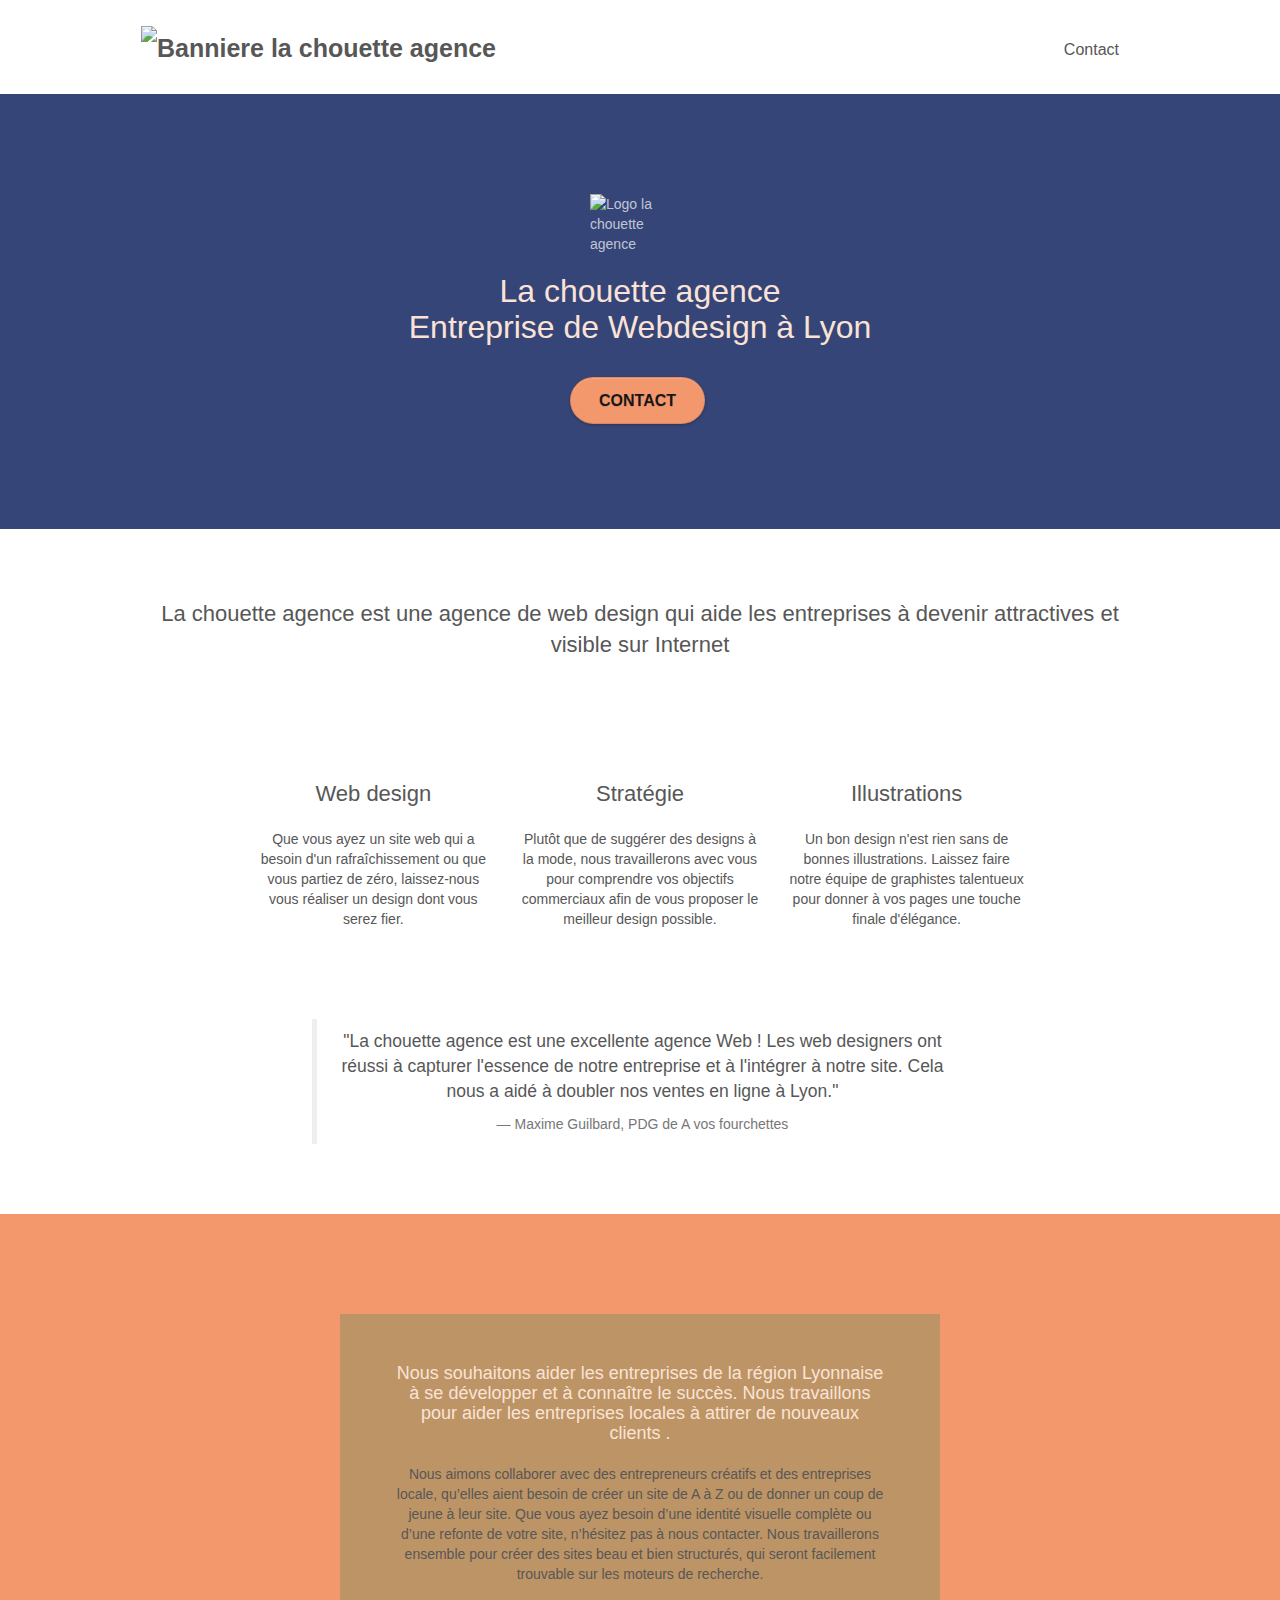
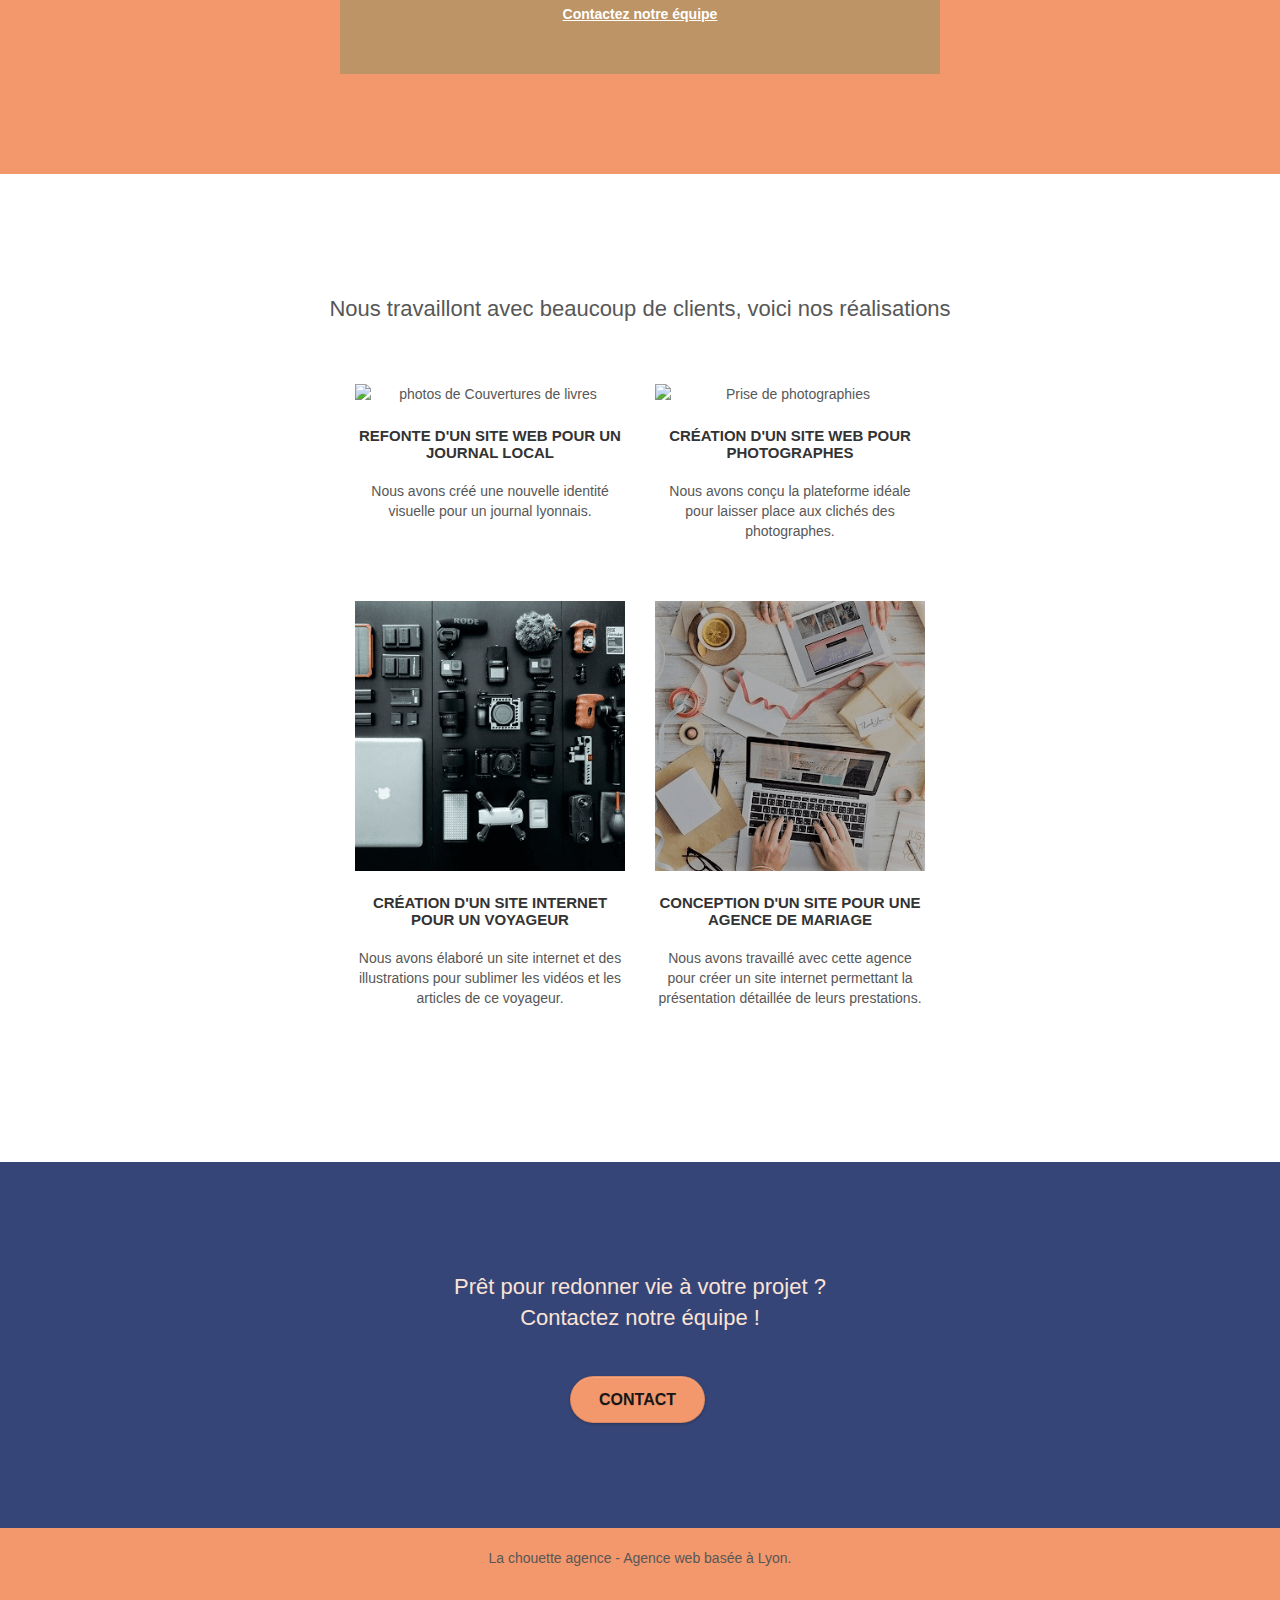
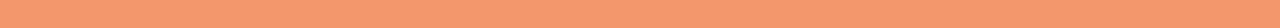
==== p4 folder/index.html @ 634c930e "fix" ====
<!doctype html>
<html lang="fr">
<head>
	<meta charset="utf-8">
	<meta name="keywords"
		content="La Chouette Agence, design site web, conseil design, agence design lyon, agence design, rhône-alpes">
	<meta name="description" content="La Chouette Agence, Entreprise de Web Design basée à Lyon, mise en place et conseil design.">
	<meta name="viewport" content="width=device-width, initial-scale=1.0, viewport-fit=cover">
	<link rel="shortcut icon" type="image/png" href="favicon.jpg">

	<link rel="stylesheet" type="text/css" href="./css/bootstrap.min.css">
	<link rel="stylesheet" type="text/css" href="./css/style.min.css">
	<link rel="stylesheet" type="text/css" href="./css/font-awesome.min.css">
	<link rel="stylesheet" type="text/css" href="./css/et-line.min.css">
	<title>La chouette agence - Entreprise de Web Design</title>
</head>

<body>
	<div class="page-container">
	<header class="bloc bgc-white l-bloc " id="bloc-0">
		<div class="container bloc-sm">
			<nav class="navbar row">
				<div class="navbar-header">
					<a class="navbar-brand" href="index.html"><img src="img/la-chouette-agence.png" alt="Banniere la chouette agence"></a>
					<button id="nav-toggle" type="button" class="ui-navbar-toggle navbar-toggle" data-toggle="collapse" data-target=".navbar-1">
						<span class="sr-only">Toggle navigation</span><span class="icon-bar"></span><span class="icon-bar"></span><span class="icon-bar"></span>
					</button>
				</div>
				<div class="collapse navbar-collapse navbar-1 special-dropdown-nav">
					<ul class="site-navigation nav navbar-nav">
						<li>
							<a href="contact.html">Contact</a>
						</li>
					</ul>
				</div>
			</nav>
		</div>
	</header>
	<!-- bloc-0 END -->
	<main>
	<!-- bloc-1-presentation -->
	<section class="bloc bgc-dark-slate-blue bg-banniere d-bloc bg-t-edge bloc-bg-texture texture-paper b-parallax" id="bloc-1-hero">
		<div class="container bloc-lg">
			<div class="row tight-width-whitespace">
				<div class="col-sm-12">
					<img src="img/logo.png" class="center-block image-resize-mode" alt="Logo la chouette agence" width="100">
					<h1 class="text-center hero-bloc-text tc-white ">
						La chouette agence <br> Entreprise de Webdesign à Lyon
					</h1>
					<div class="text-center">
						<a href="contact.html" class="btn btn-lg btn-clean btn-rd cta-hero btn-atomic-tangerine" id="cta-hero">Contact</a>
					</div>
				</div>
			</div>
		</div>
	</section>
	<!-- bloc-1-presentation END -->
	
	<!-- bloc-2-services -->
	<section class="bloc bgc-white l-bloc" id="bloc-2-services">
		<div class="container bloc-md">
			<div class="row">
				<div class="col-sm-12 text-center">
					<h2>La chouette agence est une agence de web design qui aide les entreprises à devenir attractives et visible sur Internet</h2>
				</div>
			</div>
			<div class="row voffset-lg med-width-whitespace">
				<article class="col-sm-4">
					<div class="text-center">
						<span class="et-icon-browser sm-shadow icon-dark-slate-blue icons icon-lg"></span>
					</div>
					<h2 class="mg-md text-center">
						Web design
					</h2>
					<p class="text-center ">
						Que vous ayez un site web qui a besoin d'un rafraîchissement ou que vous partiez de zéro, laissez-nous vous réaliser un design dont vous serez fier.
					</p>
				</article>
				<article class="col-sm-4">
					<div class="text-center">
						<span class="et-icon-presentation sm-shadow icon-dark-slate-blue icons icon-lg"></span>
					</div>
					<h2 class="mg-md text-center">
						Stratégie
					</h2>
					<p class="text-center ">
						Plutôt que de suggérer des designs à la mode, nous travaillerons avec vous pour comprendre vos objectifs commerciaux afin de vous proposer le meilleur design possible.<br>
					</p>
				</article>
				<article class="col-sm-4">
					<div class="text-center">
						<span class="et-icon-edit sm-shadow icon-dark-slate-blue icons icon-lg"></span>
					</div>
					<h2 class="mg-md text-center">
						Illustrations
					</h2>
					<p class="text-center ">
						Un bon design n'est rien sans de bonnes illustrations. Laissez faire notre équipe de graphistes talentueux pour donner à vos pages une touche finale d'élégance.
					</p>
				</article>
			</div>
			<div class="row voffset-lg voffset">
				<div class="col-xs-12 col-md-8 col-md-offset-2 text-center">
					<blockquote>
						<p>"La chouette agence est une excellente agence Web ! Les web designers ont réussi à capturer l'essence de notre entreprise et à l'intégrer à notre site. Cela nous a aidé à doubler nos ventes en ligne à Lyon."</p>
						<footer>Maxime Guilbard, PDG de A vos fourchettes</footer> 
					</blockquote>
				</div>
			</div>
		</div>
	</section>
	<!-- bloc-2-services END -->
	
	<!-- bloc-3-what-i-do -->
	<section class="bloc tc-white bgc-atomic-tangerine bg-presentation d-bloc bloc-bg-texture texture-paper b-parallax" id="bloc-3-what-i-do">
		<div class="container bloc-lg">
			<div class="row tight-width-whitespace black-background">
				<div class="col-sm-12">
					<h4 class="mg-md text-center tc-white">
						Nous souhaitons aider les entreprises de la région Lyonnaise à se développer et à connaître le succès. Nous travaillons pour aider les entreprises locales à attirer de nouveaux clients .<br>
					</h4>
					<p class="text-center white">
						Nous aimons collaborer avec des entrepreneurs créatifs et des entreprises locale, qu’elles aient besoin de créer un site de A à Z ou de donner un coup de jeune à leur site. Que vous ayez besoin d’une identité visuelle complète ou d’une refonte de votre site, n’hésitez pas à nous contacter. Nous travaillerons ensemble pour créer des sites beau et bien structurés, qui seront facilement trouvable sur les moteurs de recherche. <br><br><a class="ltc-white bold-link" href="contact.html">Contactez notre équipe</a><br>
					</p>
				</div>
			</div>
		</div>
	</section>
	<!-- bloc-3-what-i-do END -->
	
	<!-- bloc-4-portfolio -->
	<section class="bloc bgc-white bg-lines-h2-bg bg-repeat l-bloc" id="bloc-4-portfolio">
		<div class="container bloc-lg">
			<div class="row">
				<div class="col-sm-12 text-center">
					<h2>Nous travaillont avec beaucoup de clients, voici nos réalisations</h2>
				</div>
			</div>
			<div class="row tight-width-whitespace portfolio-row">
				<article class="col-sm-6">
					<a href="#" data-lightbox="img/cover-book.jpg" data-gallery-id="gallery-1" data-caption="Refonte d'un site web pour un journal local" data-frame="snapshot-lb"><img src="img/1.jpg" alt="photos de Couvertures de livres" class="img-responsive portfolio-thumb"></a>
					<h3 class="mg-md text-center">
						Refonte d'un site web pour un journal local
					</h3>
					<p class="text-center">
						Nous avons créé une nouvelle identité visuelle pour un journal lyonnais.
					</p>
				</article>
				<article class="col-sm-6">
					<a href="#" data-lightbox="img/photographers.png" data-gallery-id="gallery-1" data-caption="Création d'un site web pour photographes" data-frame="snapshot-lb"><img src="img/2.jpg" class="img-responsive portfolio-thumb" alt="Prise de photographies"></a>
					<h3 class="mg-md text-center">
						Création d'un site web pour photographes
					</h3>
					<p class="text-center">
						Nous avons conçu la plateforme idéale pour laisser place aux clichés des photographes.
					</p>
				</article>
			</div>
			<div class="row tight-width-whitespace portfolio-row">
				<article class="col-sm-6">
					<a href="#" data-lightbox="img/material-photo.png" data-gallery-id="gallery-1" data-caption="Création d'un site internet pour un voyageur" data-frame="snapshot-lb"><img src="img/3.png" class="img-responsive portfolio-thumb" alt="photo materiel de photographie"></a>
					<h3 class="mg-md text-center">
						Création d'un site internet pour un voyageur
					</h3>
					<p class="text-center">
						Nous avons élaboré un site internet et des illustrations pour sublimer les vidéos et les articles de ce voyageur.
					</p>
				</article>
				<article class="col-sm-6">
					<a href="#" data-lightbox="img/board.png" data-gallery-id="gallery-1" data-caption="Conception d'un site pour une agence de mariage" data-frame="snapshot-lb"><img src="img/4.png" class="img-responsive portfolio-thumb" alt="photo d'un plan de travail"></a>
					<h3 class="mg-md text-center">
						Conception d'un site pour une agence de mariage
					</h3>
					<p class="text-center">
						Nous avons travaillé avec cette agence pour créer un site internet permettant la présentation détaillée de leurs prestations.
					</p>
				</article>
			</div>
		</div>
	</section>
	<!-- bloc-4-portfolio END -->
	
	<!-- bloc-5-cta -->
	<section class="bloc bgc-dark-slate-blue bg-banniere d-bloc bloc-bg-texture texture-paper" id="bloc-5-cta">
		<div class="container bloc-lg">
			<div class="row">
				<h2 class="mg-md text-center tc-white">
					Prêt pour redonner vie à votre projet ?<br>Contactez notre équipe !
				</h2>
				<div class="col-sm-12 text-center">
					<a href="contact.html" class="btn btn-atomic-tangerine btn-clean btn-rd btn-lg cta-hero">Contact</a>
				</div>
			</div>
		</div>
	</section>
	<!-- bloc-5-cta END -->
	</main>
	<!-- Footer - bloc-8 -->
	<footer class="bloc bgc-atomic-tangerine d-bloc" id="bloc-8">
		<div class="container bloc-sm">
			<div class="row">
				<div class="col-sm-12">
					<p class="text-center">
						La chouette agence - Agence web basée à Lyon.<br>
					</p>
					<nav class="row row-no-gutters social">
						<div class="col-sm-3">
							<div class="text-center">
								<a aria-label="twitter" class="social" href="https://twitter.com"><span class="fa fa-twitter icon-md"></span></a>
							</div>
						</div>
						<div class="col-sm-3">
							<div class="text-center">
								<a aria-label="facebook" class="social" href="https://facebook.fr"><span class="fa fa-facebook icon-md"></span></a>
							</div>
						</div>
						<div class="col-sm-3">
							<div class="text-center">
								<a aria-label="dribbble" class="social" href="http://dribbble.com"><span class="fa fa-dribbble icon-md"></span></a>
							</div>
						</div>
						<div class="col-sm-3">
							<div class="text-center">
								<a aria-label="instagram" class="social" href="http://instagram.com"><span class="fa fa-instagram icon-md"></span></a>
							</div>
						</div>
					</nav>
				</div>
			</div>
		</div>
	</footer>
	</div>
	<script src="./js/jquery-2.1.0.js"></script>
	<script src="./js/bootstrap.js"></script>
	<script src="./js/blocs.js"></script>
	<script src="./js/jquery.touchSwipe.js" defer></script>
	<script src="./js/gmaps.js"></script>
	</body>

</html>
---- p4 folder/css/style.min.css ----
body{margin:0;padding:0;background:#fff;overflow-x:hidden;-webkit-font-smoothing:antialiased;-moz-osx-font-smoothing:grayscale}a,button{transition:all .3s ease-in-out;outline:0!important}a:hover{text-decoration:none;cursor:pointer}#page-loading-blocs-notifaction{position:fixed;top:0;bottom:0;width:100%;z-index:100000;background:#fff url(img/pageload-spinner.gif) no-repeat center center}.bloc{clear:both;background:50% 50% no-repeat;padding:0 50px;-webkit-background-size:cover;-moz-background-size:cover;-o-background-size:cover;background-size:cover;position:relative}.bloc .container{padding-left:0;padding-right:0}.bloc-lg{padding:100px 50px}.bloc-md{padding:50px}.bloc-sm{padding:20px 50px}.bg-b-edge,.bg-bl-edge,.bg-br-edge,.bg-center,.bg-l-edge,.bg-r-edge,.bg-repeat,.bg-t-edge,.bg-tl-edge,.bg-tr-edge{-webkit-background-size:auto!important;-moz-background-size:auto!important;-o-background-size:auto!important;background-size:auto!important}.bg-repeat{background:repeat}.bg-t-edge{background:top no-repeat}.bloc-bg-texture::before{content:"";background-size:2px 2px;position:absolute;top:0;bottom:0;left:0;right:0}.texture-paper::before{background:url(../img/texture-paper.png);background-size:280px 280px}.b-parallax{background-attachment:fixed}.d-bloc{color:rgba(255,255,255,.7)}.d-bloc button:hover{color:rgba(255,255,255,.9)}.d-bloc .icon-round,.d-bloc .icon-rounded,.d-bloc .icon-semi-rounded-a,.d-bloc .icon-semi-rounded-b,.d-bloc .icon-square{border-color:rgba(255,255,255,.9)}.d-bloc .divider-h span{border-color:rgba(255,255,255,.2)}.d-bloc .a-btn,.d-bloc .navbar a,.d-bloc .navbar-brand,.d-bloc a .icon-lg,.d-bloc a .icon-md,.d-bloc a .icon-sm,.d-bloc a .icon-xl,.d-bloc h1 a,.d-bloc h2 a,.d-bloc h3 a,.d-bloc h4 a,.d-bloc h5 a,.d-bloc h6 a,.d-bloc p a{color:rgba(255,255,255,.6)}.d-bloc .a-btn:hover,.d-bloc .navbar a:hover,.d-bloc .navbar-brand:hover,.d-bloc a:hover .icon-lg,.d-bloc a:hover .icon-md,.d-bloc a:hover .icon-sm,.d-bloc a:hover .icon-xl,.d-bloc h1 a:hover,.d-bloc h2 a:hover,.d-bloc h3 a:hover,.d-bloc h4 a:hover,.d-bloc h5 a:hover,.d-bloc h6 a:hover,.d-bloc p a:hover{color:#fff}.d-bloc .navbar-toggle .icon-bar{background:#fff}.d-bloc .btn-wire,.d-bloc .btn-wire:hover{color:#fff;border-color:#fff}.d-bloc .panel{color:rgba(0,0,0,.5)}.d-bloc .panel button:hover{color:rgba(0,0,0,.7)}.d-bloc .panel icon{border-color:rgba(0,0,0,.7)}.d-bloc .panel .divider-h span{border-color:rgba(0,0,0,.1)}.d-bloc .panel .a-btn{color:rgba(0,0,0,.6)}.d-bloc .panel .a-btn:hover{color:#000}.d-bloc .panel .btn-wire,.d-bloc .panel .btn-wire:hover{color:rgba(0,0,0,.7);border-color:rgba(0,0,0,.3)}.d-bloc .panel,.l-bloc{color:rgba(0,0,0,.5)}.d-bloc .panel button:hover,.l-bloc button:hover{color:rgba(0,0,0,.7)}.l-bloc .icon-round,.l-bloc .icon-rounded,.l-bloc .icon-semi-rounded-a,.l-bloc .icon-semi-rounded-b,.l-bloc .icon-square{border-color:rgba(0,0,0,.7)}.d-bloc .panel .divider-h span,.l-bloc .divider-h span{border-color:rgba(0,0,0,.1)}.d-bloc .panel .a-btn,.l-bloc .a-btn,.l-bloc .navbar a,.l-bloc .navbar-brand,.l-bloc a .icon-lg,.l-bloc a .icon-md,.l-bloc a .icon-sm,.l-bloc a .icon-xl,.l-bloc h1 a,.l-bloc h2 a,.l-bloc h3 a,.l-bloc h4 a,.l-bloc h5 a,.l-bloc h6 a,.l-bloc p a{color:rgba(0,0,0,.6)}.d-bloc .panel .a-btn:hover,.l-bloc .a-btn:hover,.l-bloc .navbar a:hover,.l-bloc .navbar-brand:hover,.l-bloc a:hover .icon-lg,.l-bloc a:hover .icon-md,.l-bloc a:hover .icon-sm,.l-bloc a:hover .icon-xl,.l-bloc h1 a:hover,.l-bloc h2 a:hover,.l-bloc h3 a:hover,.l-bloc h4 a:hover,.l-bloc h5 a:hover,.l-bloc h6 a:hover,.l-bloc p a:hover{color:#000}.l-bloc .navbar-toggle .icon-bar{color:rgba(0,0,0,.6)}.d-bloc .panel .btn-wire,.d-bloc .panel .btn-wire:hover,.l-bloc .btn-wire,.l-bloc .btn-wire:hover{color:rgba(0,0,0,.7);border-color:rgba(0,0,0,.3)}.voffset{margin-top:30px}.voffset-lg{margin-top:80px}.row-no-gutters{margin-right:0;margin-left:0}.row.row-no-gutters>[class*=" col-"],.row.row-no-gutters>[class^=col-]{padding-right:0;padding-left:0}#bloc-1-hero h1{font-size:32px}.navbar{margin-bottom:0;z-index:1}.navbar-brand{height:auto;padding:3px 15px;font-size:25px;font-weight:400;font-weight:600;line-height:44px}.navbar-brand img{max-height:200px;margin:0 5px 0 0;display:inline}.navbar-brand img[src$=svg]{min-width:100px}.nav-center .navbar-brand img{margin:0}.navbar .nav{padding-top:2px;float:right;z-index:1}.nav>li{float:left;margin-top:4px;font-size:16px}.navbar-nav .open .dropdown-menu>li>a{text-align:inherit}.nav>li a:focus,.nav>li a:hover{background:0 0}.navbar-toggle{margin:10px 10px 0 0;border:0}.navbar-toggle:hover{background:0 0!important}.navbar-toggle .icon-bar{background-color:rgba(0,0,0,.5);width:26px}.nav-invert .navbar .nav{float:left}.nav-invert .navbar-brand,.nav-invert .navbar-header{float:right;position:relative;z-index:2}@media (min-width:768px){.site-navigation{position:absolute;top:50%;right:20px;transform:translate(0,-50%);-webkit-transform:translateY(-50%)}.nav>li .dropdown-menu a,.nav>li .dropdown-menu a:hover{color:#484848}.nav-invert .site-navigation{left:0;right:0}.nav-center{text-align:center}.nav-center .navbar-header{width:100%}.nav-center .nav>li,.nav-center .navbar-brand,.nav-center .navbar-header{float:none;display:inline-block}.nav-center .site-navigation{position:relative;width:100%;right:0;margin-right:0;margin-top:20px}.nav-center.mini-nav .navbar-toggle{float:none;margin:10px auto 0}}.nav>li>.dropdown a{background:0 0!important;display:block;padding:14px 15px}nav .caret{margin:0 5px}.dropdown-menu .dropdown-menu{top:-8px;left:100%}.dropdown-menu .dropmenu-flow-right{top:100%;left:0;margin-left:-1px;border-top-left-radius:0;border-top-right-radius:0}.dropdown-menu .dropdown span{border:4px solid #000;border-top-color:transparent;border-right-color:transparent;border-bottom-color:transparent;margin:6px -5px 0 0 !important;float:right}.mg-md{margin-top:10px;margin-bottom:20px}.mg-lg{margin-top:10px;margin-bottom:40px}.btn{margin:0 5px 5px 0}.btn.pull-right{margin:0 0 5px 5px}.btn-d,.btn-d:focus,.btn-d:hover{color:#fff;background:rgba(0,0,0,.3)}button{outline:0!important}.btn-rd{border-radius:40px}.btn-clean{border:1px solid rgba(0,0,0,.08);border-bottom-color:rgba(0,0,0,.1);text-shadow:0 1px 0 rgba(0,0,1,.1);box-shadow:0 1px 3px rgba(0,0,1,.25),inset 0 1px 0 0 rgba(255,255,255,.15)}.icon-md{font-size:30px!important}.icon-lg{font-size:60px!important}.sm-shadow{text-shadow:0 1px 2px rgba(0,0,0,.3)}.panel-sq,.panel-sq .panel-footer,.panel-sq .panel-heading{border-radius:0}.panel-rd{border-radius:30px}.panel-rd .panel-heading{border-radius:29px 29px 0 0}.panel-rd .panel-footer{border-radius:0 0 29px 29px}.form-control{border-color:rgba(0,0,0,.1);box-shadow:none}.bloc-form{display:flex;flex-direction:column;justify-content:center}.scrollToTop{width:40px;height:40px;position:fixed;bottom:20px;right:20px;opacity:0;z-index:500;transition:all .3s ease-in-out}.scrollToTop span{margin-top:6px}.showScrollTop{font-size:14px;opacity:1}a[data-lightbox]{position:relative;display:block;text-align:center}a[data-lightbox]:hover::before{content:"+";font-family:HelveticaNeue-Light,"Helvetica Neue Light","Helvetica Neue",Helvetica,Arial;font-size:32px;width:50px;height:50px;margin-left:-25px;border-radius:50%;background:rgba(0,0,0,.6);color:#fff;font-weight:100;z-index:1;position:absolute;top:50%;transform:translateY(-50%);-webkit-transform:translateY(-50%)}a[data-lightbox]:hover img{opacity:.6;-webkit-animation-fill-mode:none;animation-fill-mode:none}#lightbox-modal{display:flex;align-items:center}#lightbox-modal .modal-dialog{width:90%;max-width:900px;margin:0 auto}#lightbox-modal .modal-dialog img{max-height:90vh;margin:0 auto}.lightbox-caption{padding:20px;color:#fff;background:rgba(0,0,0,.5);position:absolute;left:15px;right:15px;bottom:5px}.close-lightbox{color:#fff;font-size:30px;position:absolute;top:20px;right:20px;z-index:20;background:rgba(0,0,0,.5);border:none;line-height:30px;padding:0 9px 5px;opacity:.3}.close-lightbox:hover,.next-lightbox:hover,.prev-lightbox:hover{opacity:1;color:#fff}.next-lightbox,.prev-lightbox{font-size:20px;color:rgba(255,255,255,.9);background:rgba(0,0,0,.5);transition:all .2s ease-in-out;position:absolute;top:45%;z-index:1;opacity:.4}.next-lightbox{padding:6px 8px 1px 13px;right:25px}.prev-lightbox{padding:6px 13px 1px 10px;left:25px}.snapshot-lb .modal-body{padding-bottom:45px}.snapshot-lb .lightbox-caption{padding:0;color:rgba(0,0,0,.5);background:0 0}.btn,a,h1,h2,h3,h4,h5,h6,label,p{font-family:helvetica;font-weight:400;color:#575757!important}.container{max-width:1000px}.hero-bloc-text{font-size:38px}.hero-bloc-text-sub{font-size:36px}.statement-bloc-text{line-height:26px;font-style:italic;font-size:20px;text-align:center;font-weight:lighter;max-width:520px;margin:auto}.tight-width-whitespace{max-width:600px;margin:auto}.h1{font-size:20px;font-family:"Open Sans"}.cta-hero{margin-top:22px;text-transform:uppercase;padding:12px 28px;font-size:16px;font-weight:700}.social{max-width:400px;margin:auto;display:flex;justify-content:space-around}h2{font-size:22px;line-height:1.4em}h3{font-size:15px;text-transform:uppercase;font-weight:700;color:#333!important}.med-width-whitespace{max-width:800px;margin:auto;box-shadow:0 0 0 #000}h1{color:#333!important}h4{color:#333!important}.icons{margin-bottom:14px;margin-top:24px}.white{color:#fff}.portfolio-thumb{margin-bottom:24px}.portfolio-row{margin-bottom:44px;margin-top:50px}.avatar{box-shadow:0 4px 9px rgba(0,0,0,.3)}.black-background{background-color:rgba(165,147,99,.7);padding:40px}.bold-link{font-weight:900;text-decoration:underline!important}.bgc-white{background-color:#fff}.bgc-dark-slate-blue{background-color:#364577}.bgc-atomic-tangerine{background-color:#f3976c}.tc-white{color:#fae3d6!important}.btn-atomic-tangerine{background:#f3976c;color:#171717!important}.btn-atomic-tangerine:hover{background:#c27956!important;color:#fff!important}.ltc-white{color:#fff!important}.ltc-white:hover{color:#ccc!important}.ltc-atomic-tangerine{color:#f3976c!important}.ltc-atomic-tangerine:hover{color:#c27956!important}.icon-dark-slate-blue{color:#364577!important;border-color:#364577!important}.bg-dots-bg{background-image:url(../img/dots-bg.png)}.bg-lines-h2-bg{background-image:url(../img/lines-h2-bg.png)}.bg-banniere{background-image:url(../img/la-chouette-agence-banniere.jpg)}.bg-presentation{background-image:url(../img/image-de-presentation.png)}@media (max-width:1024px){.bloc{padding-left:20px;padding-right:20px}.bloc-tile-2.full-width-bloc .container,.bloc-tile-3.full-width-bloc .container,.bloc-tile-4.full-width-bloc .container,.bloc.full-width-bloc{padding-left:0;padding-right:0}}@media (max-width:992px) and (min-width:768px){.navbar .nav{max-width:80%}.nav-center.navbar .nav{max-width:100%}}@media only screen and (min-width:768px) and (max-width:1024px) and (orientation:landscape){.b-parallax{background-attachment:scroll}}@media only screen and (min-width:1024px) and (max-width:1366px) and (-webkit-min-device-pixel-ratio:1.5){.b-parallax{background-attachment:scroll}}@media (max-width:991px){.container{width:100%}.b-parallax{background-attachment:scroll}#hero-bloc,.page-container{overflow-x:hidden;position:relative}.bloc-group,.bloc-group .bloc{display:block;width:100%}.bloc-fill-screen .fill-bloc-bottom-edge,.bloc-fill-screen .fill-bloc-top-edge{padding:0 20px}}@media (max-width:767px){.page-container{overflow-x:hidden;position:relative}#disqus_thread,h1,h2,h3,h4,h5,h6,p{padding-left:10px!important;padding-right:10px!important}.b-parallax{background-attachment:scroll}.navbar .nav{padding-top:0;border-top:1px solid rgba(0,0,0,.2);float:none!important}.navbar.row{margin-left:0;margin-right:0}.site-navigation{position:inherit;transform:none;-webkit-transform:none;-ms-transform:none}.nav>li{margin-top:0;border-bottom:1px solid rgba(0,0,0,.1);background:rgba(0,0,0,.05);text-align:left;padding-left:15px;width:100%}.nav>li:hover{background:rgba(0,0,0,.08)}.dropdown .dropdown a .caret{float:none;margin:5px 0 0 10px !important;border:4px solid #000;border-bottom-color:transparent;border-right-color:transparent;border-left-color:transparent}#hero-bloc .navbar .nav{background:rgba(0,0,0,.8)}#hero-bloc .navbar .nav a{color:rgba(255,255,255,.6)}.hero{padding:50px 0}.hero-nav{left:-1px;right:-1px}.navbar-collapse{padding:0;overflow-x:hidden;-webkit-box-shadow:none;box-shadow:none}.navbar-brand img{max-height:40px;width:auto}.nav-invert .navbar-header{float:none;width:100%}.nav-invert .navbar-toggle{float:left;margin-left:10px}.bloc{padding-left:0;padding-right:0}.bloc-lg,.bloc-xl,.bloc-xxl{padding:40px 0}article img{width:100%}.bloc-md,.bloc-sm{padding-left:0;padding-right:0}.bloc-fill-screen .fill-bloc-bottom-edge,.bloc-fill-screen .fill-bloc-top-edge,.bloc-tile-2 .container,.bloc-tile-3 .container,.bloc-tile-4 .container{padding-left:0;padding-right:0}.a-block{padding:0 10px}.btn-dwn{display:none}.voffset{margin-top:5px}.voffset-md{margin-top:20px}.voffset-lg{margin-top:30px}form{padding:5px}.close-lightbox{display:inline-block}.blocsapp-device-iphone5{background-size:216px 425px;padding-top:60px;width:216px;height:425px}.blocsapp-device-iphone5 img{width:180px;height:320px}}@media (max-width:400px){.bloc{padding-left:0;padding-right:0}}@media (max-width:767px){.bloc-mob-center-text{text-align:center}}
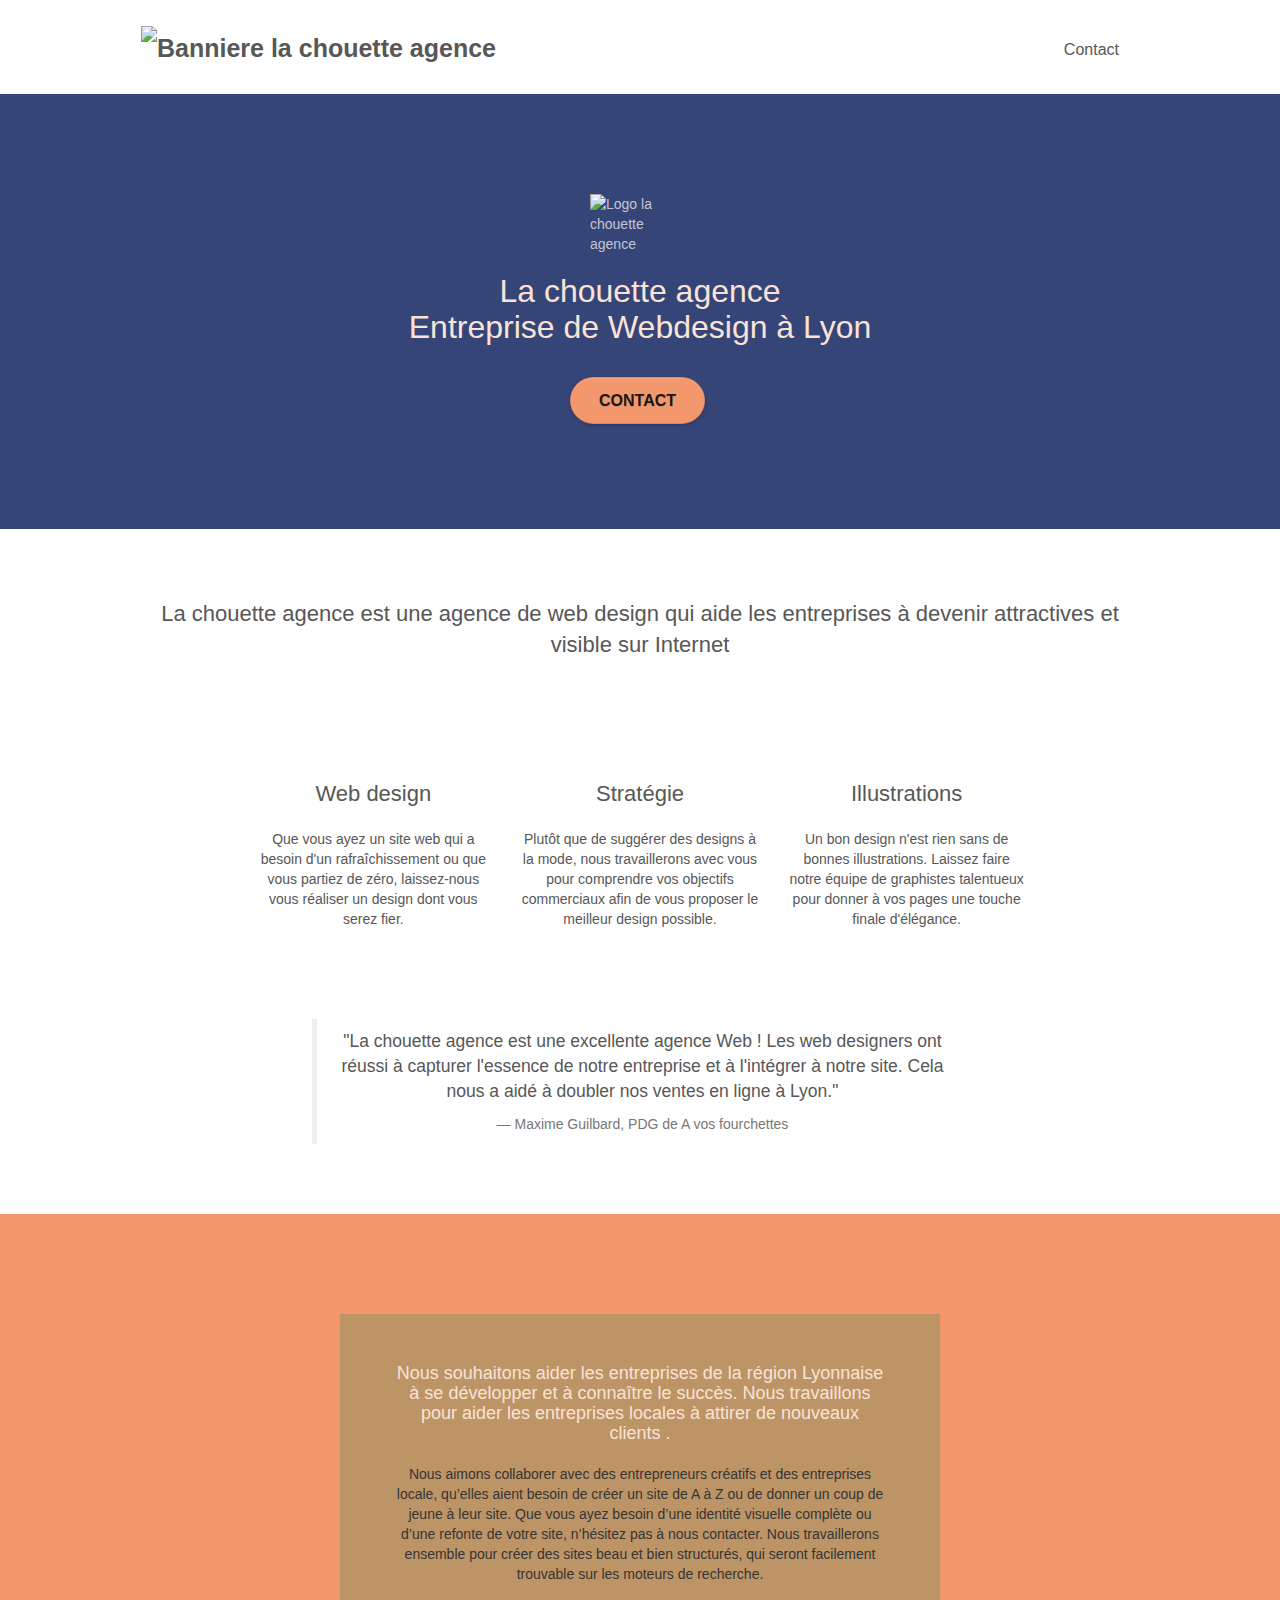
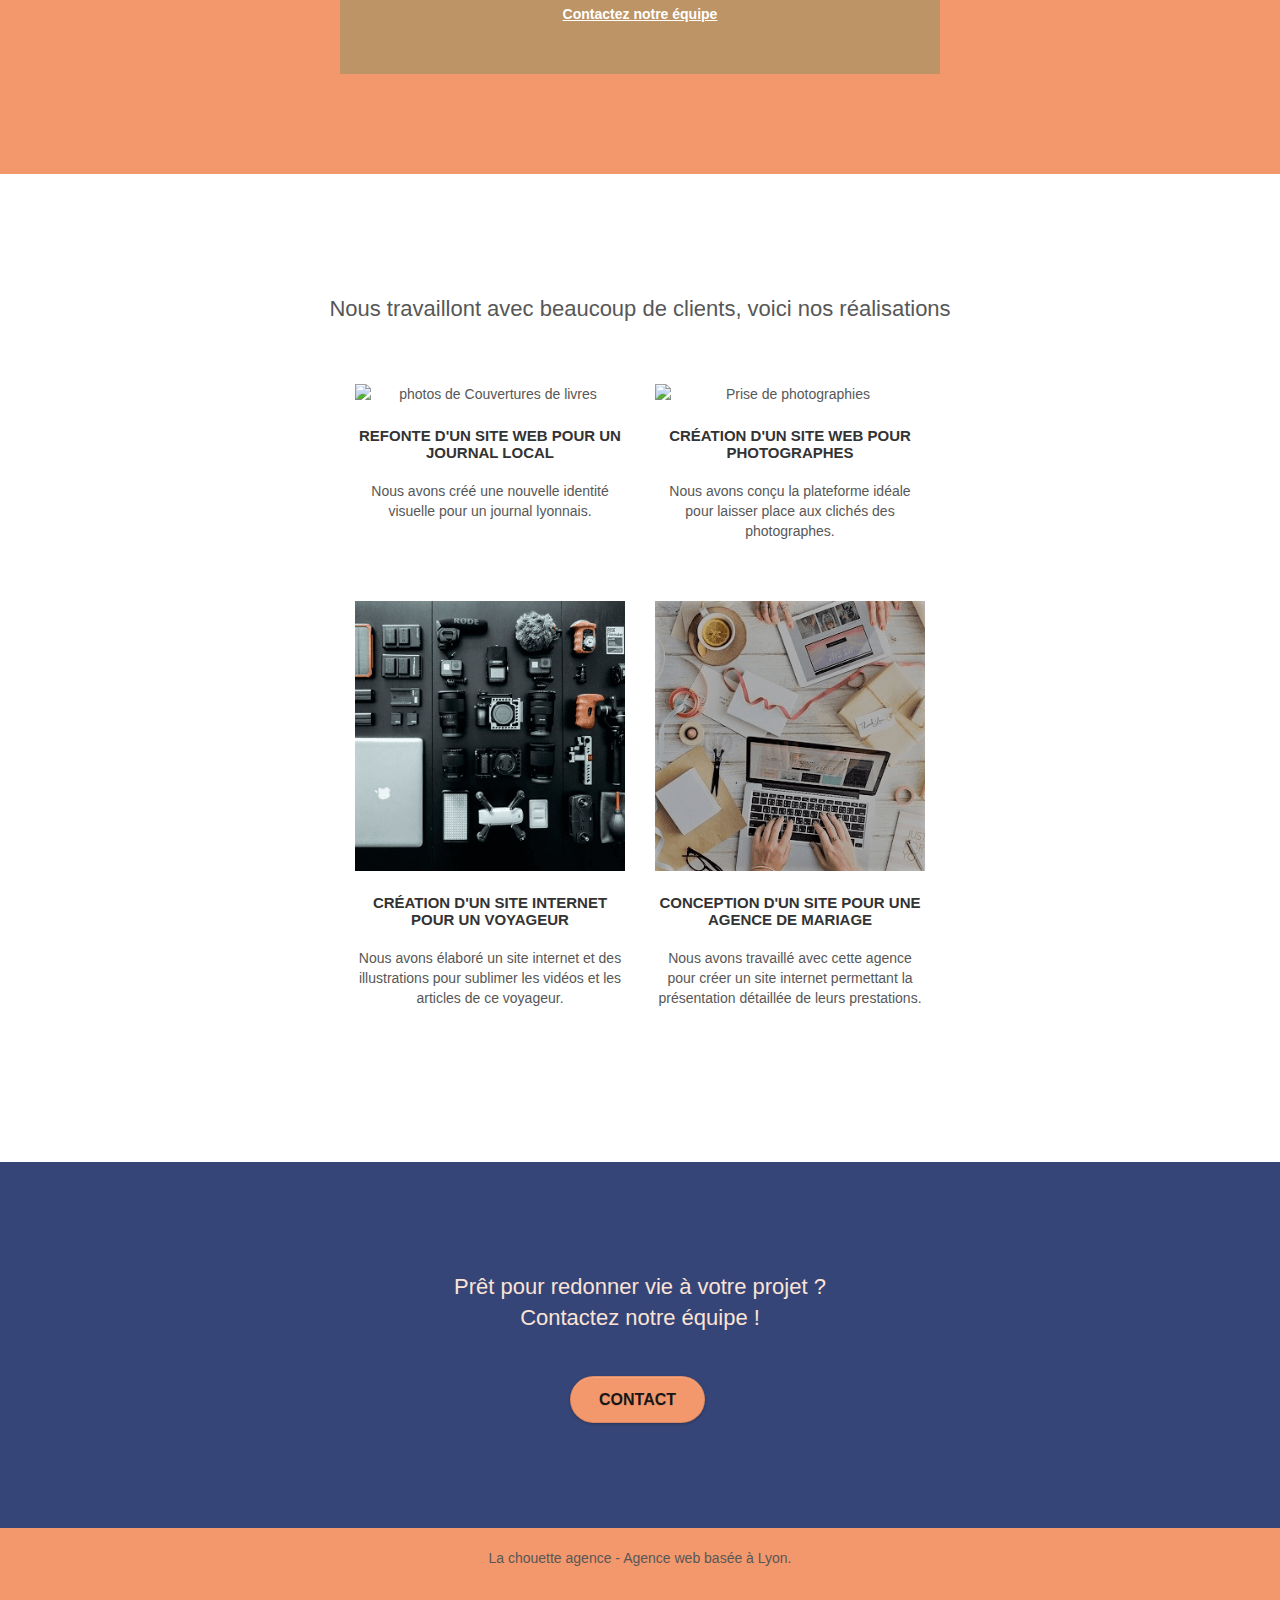
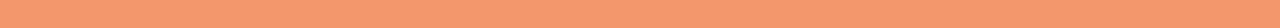
==== commit b3633220: "inclusif design fixed" ====
--- a/p4 folder/index.html
+++ b/p4 folder/index.html
@@ -119,7 +119,7 @@
 					<h4 class="mg-md text-center tc-white">
 						Nous souhaitons aider les entreprises de la région Lyonnaise à se développer et à connaître le succès. Nous travaillons pour aider les entreprises locales à attirer de nouveaux clients .<br>
 					</h4>
-					<p class="text-center white">
+					<p class="text-center dk-white">
 						Nous aimons collaborer avec des entrepreneurs créatifs et des entreprises locale, qu’elles aient besoin de créer un site de A à Z ou de donner un coup de jeune à leur site. Que vous ayez besoin d’une identité visuelle complète ou d’une refonte de votre site, n’hésitez pas à nous contacter. Nous travaillerons ensemble pour créer des sites beau et bien structurés, qui seront facilement trouvable sur les moteurs de recherche. <br><br><a class="ltc-white bold-link" href="contact.html">Contactez notre équipe</a><br>
 					</p>
 				</div>
--- a/p4 folder/css/style.min.css
+++ b/p4 folder/css/style.min.css
@@ -1 +1,2 @@
-body{margin:0;padding:0;background:#fff;overflow-x:hidden;-webkit-font-smoothing:antialiased;-moz-osx-font-smoothing:grayscale}a,button{transition:all .3s ease-in-out;outline:0!important}a:hover{text-decoration:none;cursor:pointer}#page-loading-blocs-notifaction{position:fixed;top:0;bottom:0;width:100%;z-index:100000;background:#fff url(img/pageload-spinner.gif) no-repeat center center}.bloc{clear:both;background:50% 50% no-repeat;padding:0 50px;-webkit-background-size:cover;-moz-background-size:cover;-o-background-size:cover;background-size:cover;position:relative}.bloc .container{padding-left:0;padding-right:0}.bloc-lg{padding:100px 50px}.bloc-md{padding:50px}.bloc-sm{padding:20px 50px}.bg-b-edge,.bg-bl-edge,.bg-br-edge,.bg-center,.bg-l-edge,.bg-r-edge,.bg-repeat,.bg-t-edge,.bg-tl-edge,.bg-tr-edge{-webkit-background-size:auto!important;-moz-background-size:auto!important;-o-background-size:auto!important;background-size:auto!important}.bg-repeat{background:repeat}.bg-t-edge{background:top no-repeat}.bloc-bg-texture::before{content:"";background-size:2px 2px;position:absolute;top:0;bottom:0;left:0;right:0}.texture-paper::before{background:url(../img/texture-paper.png);background-size:280px 280px}.b-parallax{background-attachment:fixed}.d-bloc{color:rgba(255,255,255,.7)}.d-bloc button:hover{color:rgba(255,255,255,.9)}.d-bloc .icon-round,.d-bloc .icon-rounded,.d-bloc .icon-semi-rounded-a,.d-bloc .icon-semi-rounded-b,.d-bloc .icon-square{border-color:rgba(255,255,255,.9)}.d-bloc .divider-h span{border-color:rgba(255,255,255,.2)}.d-bloc .a-btn,.d-bloc .navbar a,.d-bloc .navbar-brand,.d-bloc a .icon-lg,.d-bloc a .icon-md,.d-bloc a .icon-sm,.d-bloc a .icon-xl,.d-bloc h1 a,.d-bloc h2 a,.d-bloc h3 a,.d-bloc h4 a,.d-bloc h5 a,.d-bloc h6 a,.d-bloc p a{color:rgba(255,255,255,.6)}.d-bloc .a-btn:hover,.d-bloc .navbar a:hover,.d-bloc .navbar-brand:hover,.d-bloc a:hover .icon-lg,.d-bloc a:hover .icon-md,.d-bloc a:hover .icon-sm,.d-bloc a:hover .icon-xl,.d-bloc h1 a:hover,.d-bloc h2 a:hover,.d-bloc h3 a:hover,.d-bloc h4 a:hover,.d-bloc h5 a:hover,.d-bloc h6 a:hover,.d-bloc p a:hover{color:#fff}.d-bloc .navbar-toggle .icon-bar{background:#fff}.d-bloc .btn-wire,.d-bloc .btn-wire:hover{color:#fff;border-color:#fff}.d-bloc .panel{color:rgba(0,0,0,.5)}.d-bloc .panel button:hover{color:rgba(0,0,0,.7)}.d-bloc .panel icon{border-color:rgba(0,0,0,.7)}.d-bloc .panel .divider-h span{border-color:rgba(0,0,0,.1)}.d-bloc .panel .a-btn{color:rgba(0,0,0,.6)}.d-bloc .panel .a-btn:hover{color:#000}.d-bloc .panel .btn-wire,.d-bloc .panel .btn-wire:hover{color:rgba(0,0,0,.7);border-color:rgba(0,0,0,.3)}.d-bloc .panel,.l-bloc{color:rgba(0,0,0,.5)}.d-bloc .panel button:hover,.l-bloc button:hover{color:rgba(0,0,0,.7)}.l-bloc .icon-round,.l-bloc .icon-rounded,.l-bloc .icon-semi-rounded-a,.l-bloc .icon-semi-rounded-b,.l-bloc .icon-square{border-color:rgba(0,0,0,.7)}.d-bloc .panel .divider-h span,.l-bloc .divider-h span{border-color:rgba(0,0,0,.1)}.d-bloc .panel .a-btn,.l-bloc .a-btn,.l-bloc .navbar a,.l-bloc .navbar-brand,.l-bloc a .icon-lg,.l-bloc a .icon-md,.l-bloc a .icon-sm,.l-bloc a .icon-xl,.l-bloc h1 a,.l-bloc h2 a,.l-bloc h3 a,.l-bloc h4 a,.l-bloc h5 a,.l-bloc h6 a,.l-bloc p a{color:rgba(0,0,0,.6)}.d-bloc .panel .a-btn:hover,.l-bloc .a-btn:hover,.l-bloc .navbar a:hover,.l-bloc .navbar-brand:hover,.l-bloc a:hover .icon-lg,.l-bloc a:hover .icon-md,.l-bloc a:hover .icon-sm,.l-bloc a:hover .icon-xl,.l-bloc h1 a:hover,.l-bloc h2 a:hover,.l-bloc h3 a:hover,.l-bloc h4 a:hover,.l-bloc h5 a:hover,.l-bloc h6 a:hover,.l-bloc p a:hover{color:#000}.l-bloc .navbar-toggle .icon-bar{color:rgba(0,0,0,.6)}.d-bloc .panel .btn-wire,.d-bloc .panel .btn-wire:hover,.l-bloc .btn-wire,.l-bloc .btn-wire:hover{color:rgba(0,0,0,.7);border-color:rgba(0,0,0,.3)}.voffset{margin-top:30px}.voffset-lg{margin-top:80px}.row-no-gutters{margin-right:0;margin-left:0}.row.row-no-gutters>[class*=" col-"],.row.row-no-gutters>[class^=col-]{padding-right:0;padding-left:0}#bloc-1-hero h1{font-size:32px}.navbar{margin-bottom:0;z-index:1}.navbar-brand{height:auto;padding:3px 15px;font-size:25px;font-weight:400;font-weight:600;line-height:44px}.navbar-brand img{max-height:200px;margin:0 5px 0 0;display:inline}.navbar-brand img[src$=svg]{min-width:100px}.nav-center .navbar-brand img{margin:0}.navbar .nav{padding-top:2px;float:right;z-index:1}.nav>li{float:left;margin-top:4px;font-size:16px}.navbar-nav .open .dropdown-menu>li>a{text-align:inherit}.nav>li a:focus,.nav>li a:hover{background:0 0}.navbar-toggle{margin:10px 10px 0 0;border:0}.navbar-toggle:hover{background:0 0!important}.navbar-toggle .icon-bar{background-color:rgba(0,0,0,.5);width:26px}.nav-invert .navbar .nav{float:left}.nav-invert .navbar-brand,.nav-invert .navbar-header{float:right;position:relative;z-index:2}@media (min-width:768px){.site-navigation{position:absolute;top:50%;right:20px;transform:translate(0,-50%);-webkit-transform:translateY(-50%)}.nav>li .dropdown-menu a,.nav>li .dropdown-menu a:hover{color:#484848}.nav-invert .site-navigation{left:0;right:0}.nav-center{text-align:center}.nav-center .navbar-header{width:100%}.nav-center .nav>li,.nav-center .navbar-brand,.nav-center .navbar-header{float:none;display:inline-block}.nav-center .site-navigation{position:relative;width:100%;right:0;margin-right:0;margin-top:20px}.nav-center.mini-nav .navbar-toggle{float:none;margin:10px auto 0}}.nav>li>.dropdown a{background:0 0!important;display:block;padding:14px 15px}nav .caret{margin:0 5px}.dropdown-menu .dropdown-menu{top:-8px;left:100%}.dropdown-menu .dropmenu-flow-right{top:100%;left:0;margin-left:-1px;border-top-left-radius:0;border-top-right-radius:0}.dropdown-menu .dropdown span{border:4px solid #000;border-top-color:transparent;border-right-color:transparent;border-bottom-color:transparent;margin:6px -5px 0 0 !important;float:right}.mg-md{margin-top:10px;margin-bottom:20px}.mg-lg{margin-top:10px;margin-bottom:40px}.btn{margin:0 5px 5px 0}.btn.pull-right{margin:0 0 5px 5px}.btn-d,.btn-d:focus,.btn-d:hover{color:#fff;background:rgba(0,0,0,.3)}button{outline:0!important}.btn-rd{border-radius:40px}.btn-clean{border:1px solid rgba(0,0,0,.08);border-bottom-color:rgba(0,0,0,.1);text-shadow:0 1px 0 rgba(0,0,1,.1);box-shadow:0 1px 3px rgba(0,0,1,.25),inset 0 1px 0 0 rgba(255,255,255,.15)}.icon-md{font-size:30px!important}.icon-lg{font-size:60px!important}.sm-shadow{text-shadow:0 1px 2px rgba(0,0,0,.3)}.panel-sq,.panel-sq .panel-footer,.panel-sq .panel-heading{border-radius:0}.panel-rd{border-radius:30px}.panel-rd .panel-heading{border-radius:29px 29px 0 0}.panel-rd .panel-footer{border-radius:0 0 29px 29px}.form-control{border-color:rgba(0,0,0,.1);box-shadow:none}.bloc-form{display:flex;flex-direction:column;justify-content:center}.scrollToTop{width:40px;height:40px;position:fixed;bottom:20px;right:20px;opacity:0;z-index:500;transition:all .3s ease-in-out}.scrollToTop span{margin-top:6px}.showScrollTop{font-size:14px;opacity:1}a[data-lightbox]{position:relative;display:block;text-align:center}a[data-lightbox]:hover::before{content:"+";font-family:HelveticaNeue-Light,"Helvetica Neue Light","Helvetica Neue",Helvetica,Arial;font-size:32px;width:50px;height:50px;margin-left:-25px;border-radius:50%;background:rgba(0,0,0,.6);color:#fff;font-weight:100;z-index:1;position:absolute;top:50%;transform:translateY(-50%);-webkit-transform:translateY(-50%)}a[data-lightbox]:hover img{opacity:.6;-webkit-animation-fill-mode:none;animation-fill-mode:none}#lightbox-modal{display:flex;align-items:center}#lightbox-modal .modal-dialog{width:90%;max-width:900px;margin:0 auto}#lightbox-modal .modal-dialog img{max-height:90vh;margin:0 auto}.lightbox-caption{padding:20px;color:#fff;background:rgba(0,0,0,.5);position:absolute;left:15px;right:15px;bottom:5px}.close-lightbox{color:#fff;font-size:30px;position:absolute;top:20px;right:20px;z-index:20;background:rgba(0,0,0,.5);border:none;line-height:30px;padding:0 9px 5px;opacity:.3}.close-lightbox:hover,.next-lightbox:hover,.prev-lightbox:hover{opacity:1;color:#fff}.next-lightbox,.prev-lightbox{font-size:20px;color:rgba(255,255,255,.9);background:rgba(0,0,0,.5);transition:all .2s ease-in-out;position:absolute;top:45%;z-index:1;opacity:.4}.next-lightbox{padding:6px 8px 1px 13px;right:25px}.prev-lightbox{padding:6px 13px 1px 10px;left:25px}.snapshot-lb .modal-body{padding-bottom:45px}.snapshot-lb .lightbox-caption{padding:0;color:rgba(0,0,0,.5);background:0 0}.btn,a,h1,h2,h3,h4,h5,h6,label,p{font-family:helvetica;font-weight:400;color:#575757!important}.container{max-width:1000px}.hero-bloc-text{font-size:38px}.hero-bloc-text-sub{font-size:36px}.statement-bloc-text{line-height:26px;font-style:italic;font-size:20px;text-align:center;font-weight:lighter;max-width:520px;margin:auto}.tight-width-whitespace{max-width:600px;margin:auto}.h1{font-size:20px;font-family:"Open Sans"}.cta-hero{margin-top:22px;text-transform:uppercase;padding:12px 28px;font-size:16px;font-weight:700}.social{max-width:400px;margin:auto;display:flex;justify-content:space-around}h2{font-size:22px;line-height:1.4em}h3{font-size:15px;text-transform:uppercase;font-weight:700;color:#333!important}.med-width-whitespace{max-width:800px;margin:auto;box-shadow:0 0 0 #000}h1{color:#333!important}h4{color:#333!important}.icons{margin-bottom:14px;margin-top:24px}.white{color:#fff}.portfolio-thumb{margin-bottom:24px}.portfolio-row{margin-bottom:44px;margin-top:50px}.avatar{box-shadow:0 4px 9px rgba(0,0,0,.3)}.black-background{background-color:rgba(165,147,99,.7);padding:40px}.bold-link{font-weight:900;text-decoration:underline!important}.bgc-white{background-color:#fff}.bgc-dark-slate-blue{background-color:#364577}.bgc-atomic-tangerine{background-color:#f3976c}.tc-white{color:#fae3d6!important}.btn-atomic-tangerine{background:#f3976c;color:#171717!important}.btn-atomic-tangerine:hover{background:#c27956!important;color:#fff!important}.ltc-white{color:#fff!important}.ltc-white:hover{color:#ccc!important}.ltc-atomic-tangerine{color:#f3976c!important}.ltc-atomic-tangerine:hover{color:#c27956!important}.icon-dark-slate-blue{color:#364577!important;border-color:#364577!important}.bg-dots-bg{background-image:url(../img/dots-bg.png)}.bg-lines-h2-bg{background-image:url(../img/lines-h2-bg.png)}.bg-banniere{background-image:url(../img/la-chouette-agence-banniere.jpg)}.bg-presentation{background-image:url(../img/image-de-presentation.png)}@media (max-width:1024px){.bloc{padding-left:20px;padding-right:20px}.bloc-tile-2.full-width-bloc .container,.bloc-tile-3.full-width-bloc .container,.bloc-tile-4.full-width-bloc .container,.bloc.full-width-bloc{padding-left:0;padding-right:0}}@media (max-width:992px) and (min-width:768px){.navbar .nav{max-width:80%}.nav-center.navbar .nav{max-width:100%}}@media only screen and (min-width:768px) and (max-width:1024px) and (orientation:landscape){.b-parallax{background-attachment:scroll}}@media only screen and (min-width:1024px) and (max-width:1366px) and (-webkit-min-device-pixel-ratio:1.5){.b-parallax{background-attachment:scroll}}@media (max-width:991px){.container{width:100%}.b-parallax{background-attachment:scroll}#hero-bloc,.page-container{overflow-x:hidden;position:relative}.bloc-group,.bloc-group .bloc{display:block;width:100%}.bloc-fill-screen .fill-bloc-bottom-edge,.bloc-fill-screen .fill-bloc-top-edge{padding:0 20px}}@media (max-width:767px){.page-container{overflow-x:hidden;position:relative}#disqus_thread,h1,h2,h3,h4,h5,h6,p{padding-left:10px!important;padding-right:10px!important}.b-parallax{background-attachment:scroll}.navbar .nav{padding-top:0;border-top:1px solid rgba(0,0,0,.2);float:none!important}.navbar.row{margin-left:0;margin-right:0}.site-navigation{position:inherit;transform:none;-webkit-transform:none;-ms-transform:none}.nav>li{margin-top:0;border-bottom:1px solid rgba(0,0,0,.1);background:rgba(0,0,0,.05);text-align:left;padding-left:15px;width:100%}.nav>li:hover{background:rgba(0,0,0,.08)}.dropdown .dropdown a .caret{float:none;margin:5px 0 0 10px !important;border:4px solid #000;border-bottom-color:transparent;border-right-color:transparent;border-left-color:transparent}#hero-bloc .navbar .nav{background:rgba(0,0,0,.8)}#hero-bloc .navbar .nav a{color:rgba(255,255,255,.6)}.hero{padding:50px 0}.hero-nav{left:-1px;right:-1px}.navbar-collapse{padding:0;overflow-x:hidden;-webkit-box-shadow:none;box-shadow:none}.navbar-brand img{max-height:40px;width:auto}.nav-invert .navbar-header{float:none;width:100%}.nav-invert .navbar-toggle{float:left;margin-left:10px}.bloc{padding-left:0;padding-right:0}.bloc-lg,.bloc-xl,.bloc-xxl{padding:40px 0}article img{width:100%}.bloc-md,.bloc-sm{padding-left:0;padding-right:0}.bloc-fill-screen .fill-bloc-bottom-edge,.bloc-fill-screen .fill-bloc-top-edge,.bloc-tile-2 .container,.bloc-tile-3 .container,.bloc-tile-4 .container{padding-left:0;padding-right:0}.a-block{padding:0 10px}.btn-dwn{display:none}.voffset{margin-top:5px}.voffset-md{margin-top:20px}.voffset-lg{margin-top:30px}form{padding:5px}.close-lightbox{display:inline-block}.blocsapp-device-iphone5{background-size:216px 425px;padding-top:60px;width:216px;height:425px}.blocsapp-device-iphone5 img{width:180px;height:320px}}@media (max-width:400px){.bloc{padding-left:0;padding-right:0}}@media (max-width:767px){.bloc-mob-center-text{text-align:center}}+
+body{margin:0;padding:0;background:#fff;overflow-x:hidden;-webkit-font-smoothing:antialiased;-moz-osx-font-smoothing:grayscale}a,button{transition:all .3s ease-in-out;outline:0!important}a:hover{text-decoration:none;cursor:pointer}#page-loading-blocs-notifaction{position:fixed;top:0;bottom:0;width:100%;z-index:100000;background:#fff url(img/pageload-spinner.gif) no-repeat center center}.bloc{clear:both;background:50% 50% no-repeat;padding:0 50px;-webkit-background-size:cover;-moz-background-size:cover;-o-background-size:cover;background-size:cover;position:relative}.bloc .container{padding-left:0;padding-right:0}.bloc-lg{padding:100px 50px}.bloc-md{padding:50px}.bloc-sm{padding:20px 50px}.bg-b-edge,.bg-bl-edge,.bg-br-edge,.bg-center,.bg-l-edge,.bg-r-edge,.bg-repeat,.bg-t-edge,.bg-tl-edge,.bg-tr-edge{-webkit-background-size:auto!important;-moz-background-size:auto!important;-o-background-size:auto!important;background-size:auto!important}.bg-repeat{background:repeat}.bg-t-edge{background:top no-repeat}.bloc-bg-texture::before{content:"";background-size:2px 2px;position:absolute;top:0;bottom:0;left:0;right:0}.texture-paper::before{background:url(../img/texture-paper.png);background-size:280px 280px}.b-parallax{background-attachment:fixed}.d-bloc{color:rgba(255,255,255,.7)}.d-bloc button:hover{color:rgba(255,255,255,.9)}.d-bloc .icon-round,.d-bloc .icon-rounded,.d-bloc .icon-semi-rounded-a,.d-bloc .icon-semi-rounded-b,.d-bloc .icon-square{border-color:rgba(255,255,255,.9)}.d-bloc .divider-h span{border-color:rgba(255,255,255,.2)}.d-bloc .a-btn,.d-bloc .navbar a,.d-bloc .navbar-brand,.d-bloc a .icon-lg,.d-bloc a .icon-md,.d-bloc a .icon-sm,.d-bloc a .icon-xl,.d-bloc h1 a,.d-bloc h2 a,.d-bloc h3 a,.d-bloc h4 a,.d-bloc h5 a,.d-bloc h6 a,.d-bloc p a{color:rgba(255,255,255,.6)}.d-bloc .a-btn:hover,.d-bloc .navbar a:hover,.d-bloc .navbar-brand:hover,.d-bloc a:hover .icon-lg,.d-bloc a:hover .icon-md,.d-bloc a:hover .icon-sm,.d-bloc a:hover .icon-xl,.d-bloc h1 a:hover,.d-bloc h2 a:hover,.d-bloc h3 a:hover,.d-bloc h4 a:hover,.d-bloc h5 a:hover,.d-bloc h6 a:hover,.d-bloc p a:hover{color:#fff}.d-bloc .navbar-toggle .icon-bar{background:#fff}.d-bloc .btn-wire,.d-bloc .btn-wire:hover{color:#fff;border-color:#fff}.d-bloc .panel{color:rgba(0,0,0,.5)}.d-bloc .panel button:hover{color:rgba(0,0,0,.7)}.d-bloc .panel icon{border-color:rgba(0,0,0,.7)}.d-bloc .panel .divider-h span{border-color:rgba(0,0,0,.1)}.d-bloc .panel .a-btn{color:rgba(0,0,0,.6)}.d-bloc .panel .a-btn:hover{color:#000}.d-bloc .panel .btn-wire,.d-bloc .panel .btn-wire:hover{color:rgba(0,0,0,.7);border-color:rgba(0,0,0,.3)}.d-bloc .panel,.l-bloc{color:rgba(0,0,0,.5)}.d-bloc .panel button:hover,.l-bloc button:hover{color:rgba(0,0,0,.7)}.l-bloc .icon-round,.l-bloc .icon-rounded,.l-bloc .icon-semi-rounded-a,.l-bloc .icon-semi-rounded-b,.l-bloc .icon-square{border-color:rgba(0,0,0,.7)}.d-bloc .panel .divider-h span,.l-bloc .divider-h span{border-color:rgba(0,0,0,.1)}.d-bloc .panel .a-btn,.l-bloc .a-btn,.l-bloc .navbar a,.l-bloc .navbar-brand,.l-bloc a .icon-lg,.l-bloc a .icon-md,.l-bloc a .icon-sm,.l-bloc a .icon-xl,.l-bloc h1 a,.l-bloc h2 a,.l-bloc h3 a,.l-bloc h4 a,.l-bloc h5 a,.l-bloc h6 a,.l-bloc p a{color:rgba(0,0,0,.6)}.d-bloc .panel .a-btn:hover,.l-bloc .a-btn:hover,.l-bloc .navbar a:hover,.l-bloc .navbar-brand:hover,.l-bloc a:hover .icon-lg,.l-bloc a:hover .icon-md,.l-bloc a:hover .icon-sm,.l-bloc a:hover .icon-xl,.l-bloc h1 a:hover,.l-bloc h2 a:hover,.l-bloc h3 a:hover,.l-bloc h4 a:hover,.l-bloc h5 a:hover,.l-bloc h6 a:hover,.l-bloc p a:hover{color:#000}.l-bloc .navbar-toggle .icon-bar{color:rgba(0,0,0,.6)}.d-bloc .panel .btn-wire,.d-bloc .panel .btn-wire:hover,.l-bloc .btn-wire,.l-bloc .btn-wire:hover{color:rgba(0,0,0,.7);border-color:rgba(0,0,0,.3)}.voffset{margin-top:30px}.voffset-lg{margin-top:80px}.row-no-gutters{margin-right:0;margin-left:0}.row.row-no-gutters>[class*=" col-"],.row.row-no-gutters>[class^=col-]{padding-right:0;padding-left:0}#bloc-1-hero h1{font-size:32px}.navbar{margin-bottom:0;z-index:1}.navbar-brand{height:auto;padding:3px 15px;font-size:25px;font-weight:400;font-weight:600;line-height:44px}.navbar-brand img{max-height:200px;margin:0 5px 0 0;display:inline}.navbar-brand img[src$=svg]{min-width:100px}.nav-center .navbar-brand img{margin:0}.navbar .nav{padding-top:2px;float:right;z-index:1}.nav>li{float:left;margin-top:4px;font-size:16px}.navbar-nav .open .dropdown-menu>li>a{text-align:inherit}.nav>li a:focus,.nav>li a:hover{background:0 0}.navbar-toggle{margin:10px 10px 0 0;border:0}.navbar-toggle:hover{background:0 0!important}.navbar-toggle .icon-bar{background-color:rgba(0,0,0,.5);width:26px}.nav-invert .navbar .nav{float:left}.nav-invert .navbar-brand,.nav-invert .navbar-header{float:right;position:relative;z-index:2}@media (min-width:768px){.site-navigation{position:absolute;top:50%;right:20px;transform:translate(0,-50%);-webkit-transform:translateY(-50%)}.nav>li .dropdown-menu a,.nav>li .dropdown-menu a:hover{color:#484848}.nav-invert .site-navigation{left:0;right:0}.nav-center{text-align:center}.nav-center .navbar-header{width:100%}.nav-center .nav>li,.nav-center .navbar-brand,.nav-center .navbar-header{float:none;display:inline-block}.nav-center .site-navigation{position:relative;width:100%;right:0;margin-right:0;margin-top:20px}.nav-center.mini-nav .navbar-toggle{float:none;margin:10px auto 0}}.nav>li>.dropdown a{background:0 0!important;display:block;padding:14px 15px}nav .caret{margin:0 5px}.dropdown-menu .dropdown-menu{top:-8px;left:100%}.dropdown-menu .dropmenu-flow-right{top:100%;left:0;margin-left:-1px;border-top-left-radius:0;border-top-right-radius:0}.dropdown-menu .dropdown span{border:4px solid #000;border-top-color:transparent;border-right-color:transparent;border-bottom-color:transparent;margin:6px -5px 0 0 !important;float:right}.mg-md{margin-top:10px;margin-bottom:20px}.mg-lg{margin-top:10px;margin-bottom:40px}.btn{margin:0 5px 5px 0}.btn.pull-right{margin:0 0 5px 5px}.btn-d,.btn-d:focus,.btn-d:hover{color:#fff;background:rgba(0,0,0,.3)}button{outline:0!important}.btn-rd{border-radius:40px}.btn-clean{border:1px solid rgba(0,0,0,.08);border-bottom-color:rgba(0,0,0,.1);text-shadow:0 1px 0 rgba(0,0,1,.1);box-shadow:0 1px 3px rgba(0,0,1,.25),inset 0 1px 0 0 rgba(255,255,255,.15)}.icon-md{font-size:30px!important}.icon-lg{font-size:60px!important}.sm-shadow{text-shadow:0 1px 2px rgba(0,0,0,.3)}.panel-sq,.panel-sq .panel-footer,.panel-sq .panel-heading{border-radius:0}.panel-rd{border-radius:30px}.panel-rd .panel-heading{border-radius:29px 29px 0 0}.panel-rd .panel-footer{border-radius:0 0 29px 29px}.form-control{border-color:rgba(0,0,0,.1);box-shadow:none}input[type=email]:not(:focus):invalid{background-color:rgba(255,105,97,0.2);transition:2s}.bloc-form{display:flex;flex-direction:column;justify-content:center}.scrollToTop{width:40px;height:40px;position:fixed;bottom:20px;right:20px;opacity:0;z-index:500;transition:all .3s ease-in-out}.scrollToTop span{margin-top:6px}.showScrollTop{font-size:14px;opacity:1}a[data-lightbox]{position:relative;display:block;text-align:center}a[data-lightbox]:hover::before{content:"+";font-family:HelveticaNeue-Light,"Helvetica Neue Light","Helvetica Neue",Helvetica,Arial;font-size:32px;width:50px;height:50px;margin-left:-25px;border-radius:50%;background:rgba(0,0,0,.6);color:#fff;font-weight:100;z-index:1;position:absolute;top:50%;transform:translateY(-50%);-webkit-transform:translateY(-50%)}a[data-lightbox]:hover img{opacity:.6;-webkit-animation-fill-mode:none;animation-fill-mode:none}#lightbox-modal{display:flex;align-items:center}#lightbox-modal .modal-dialog{width:90%;max-width:900px;margin:0 auto}#lightbox-modal .modal-dialog img{max-height:90vh;margin:0 auto}.lightbox-caption{padding:20px;color:#fff;background:rgba(0,0,0,.5);position:absolute;left:15px;right:15px;bottom:5px}.close-lightbox{color:#fff;font-size:30px;position:absolute;top:20px;right:20px;z-index:20;background:rgba(0,0,0,.5);border:none;line-height:30px;padding:0 9px 5px;opacity:.3}.close-lightbox:hover,.next-lightbox:hover,.prev-lightbox:hover{opacity:1;color:#fff}.next-lightbox,.prev-lightbox{font-size:20px;color:rgba(255,255,255,.9);background:rgba(0,0,0,.5);transition:all .2s ease-in-out;position:absolute;top:45%;z-index:1;opacity:.4}.next-lightbox{padding:6px 8px 1px 13px;right:25px}.prev-lightbox{padding:6px 13px 1px 10px;left:25px}.snapshot-lb .modal-body{padding-bottom:45px}.snapshot-lb .lightbox-caption{padding:0;color:rgba(0,0,0,.5);background:0 0}.btn,a,h1,h2,h3,h4,h5,h6,label,p{font-family:helvetica;font-weight:400;color:#575757!important}.container{max-width:1000px}.hero-bloc-text{font-size:38px}.hero-bloc-text-sub{font-size:36px}.statement-bloc-text{line-height:26px;font-style:italic;font-size:20px;text-align:center;font-weight:lighter;max-width:520px;margin:auto}.tight-width-whitespace{max-width:600px;margin:auto}.h1{font-size:20px;font-family:"Open Sans"}.cta-hero{margin-top:22px;text-transform:uppercase;padding:12px 28px;font-size:16px;font-weight:700}.social{max-width:400px;margin:auto;display:flex;justify-content:space-around}h2{font-size:22px;line-height:1.4em}h3{font-size:15px;text-transform:uppercase;font-weight:700;color:#333!important}.med-width-whitespace{max-width:800px;margin:auto;box-shadow:0 0 0 #000}h1{color:#333!important}h4{color:#333!important}.icons{margin-bottom:14px;margin-top:24px}.white{color:#fff}.portfolio-thumb{margin-bottom:24px}.portfolio-row{margin-bottom:44px;margin-top:50px}.avatar{box-shadow:0 4px 9px rgba(0,0,0,.3)}.black-background{background-color:rgba(165,147,99,.7);padding:40px}.bold-link{font-weight:900;text-decoration:underline!important}.bgc-white{background-color:#fff}.bgc-dark-slate-blue{background-color:#364577}.bgc-atomic-tangerine{background-color:#f3976c}.tc-white{color:#fae3d6!important}.dk-white{color:#353535!important}.btn-atomic-tangerine{background:#f3976c;color:#171717!important}.btn-atomic-tangerine:hover{background:#c27956!important;color:#fff!important}.ltc-white{color:#fff!important}.ltc-white:hover{color:#ccc!important}.ltc-atomic-tangerine{color:#f3976c!important}.ltc-atomic-tangerine:hover{color:#c27956!important}.icon-dark-slate-blue{color:#364577!important;border-color:#364577!important}.bg-dots-bg{background-image:url(../img/dots-bg.png)}.bg-lines-h2-bg{background-image:url(../img/lines-h2-bg.png)}.bg-banniere{background-image:url(../img/la-chouette-agence-banniere.jpg)}.bg-presentation{background-image:url(../img/image-de-presentation.png)}@media (max-width:1024px){.bloc{padding-left:20px;padding-right:20px}.bloc-tile-2.full-width-bloc .container,.bloc-tile-3.full-width-bloc .container,.bloc-tile-4.full-width-bloc .container,.bloc.full-width-bloc{padding-left:0;padding-right:0}}@media (max-width:992px) and (min-width:768px){.navbar .nav{max-width:80%}.nav-center.navbar .nav{max-width:100%}}@media only screen and (min-width:768px) and (max-width:1024px) and (orientation:landscape){.b-parallax{background-attachment:scroll}}@media only screen and (min-width:1024px) and (max-width:1366px) and (-webkit-min-device-pixel-ratio:1.5){.b-parallax{background-attachment:scroll}}@media (max-width:991px){.container{width:100%}.b-parallax{background-attachment:scroll}#hero-bloc,.page-container{overflow-x:hidden;position:relative}.bloc-group,.bloc-group .bloc{display:block;width:100%}.bloc-fill-screen .fill-bloc-bottom-edge,.bloc-fill-screen .fill-bloc-top-edge{padding:0 20px}}@media (max-width:767px){.page-container{overflow-x:hidden;position:relative}#disqus_thread,h1,h2,h3,h4,h5,h6,p{padding-left:10px!important;padding-right:10px!important}.b-parallax{background-attachment:scroll}.navbar .nav{padding-top:0;border-top:1px solid rgba(0,0,0,.2);float:none!important}.navbar.row{margin-left:0;margin-right:0}.site-navigation{position:inherit;transform:none;-webkit-transform:none;-ms-transform:none}.nav>li{margin-top:0;border-bottom:1px solid rgba(0,0,0,.1);background:rgba(0,0,0,.05);text-align:left;padding-left:15px;width:100%}.nav>li:hover{background:rgba(0,0,0,.08)}.dropdown .dropdown a .caret{float:none;margin:5px 0 0 10px !important;border:4px solid #000;border-bottom-color:transparent;border-right-color:transparent;border-left-color:transparent}#hero-bloc .navbar .nav{background:rgba(0,0,0,.8)}#hero-bloc .navbar .nav a{color:rgba(255,255,255,.6)}.hero{padding:50px 0}.hero-nav{left:-1px;right:-1px}.navbar-collapse{padding:0;overflow-x:hidden;-webkit-box-shadow:none;box-shadow:none}.navbar-brand img{max-height:40px;width:auto}.nav-invert .navbar-header{float:none;width:100%}.nav-invert .navbar-toggle{float:left;margin-left:10px}.bloc{padding-left:0;padding-right:0}.bloc-lg,.bloc-xl,.bloc-xxl{padding:40px 0}article img{width:100%}.bloc-md,.bloc-sm{padding-left:0;padding-right:0}.bloc-fill-screen .fill-bloc-bottom-edge,.bloc-fill-screen .fill-bloc-top-edge,.bloc-tile-2 .container,.bloc-tile-3 .container,.bloc-tile-4 .container{padding-left:0;padding-right:0}.a-block{padding:0 10px}.btn-dwn{display:none}.voffset{margin-top:5px}.voffset-md{margin-top:20px}.voffset-lg{margin-top:30px}form{padding:5px}.close-lightbox{display:inline-block}.blocsapp-device-iphone5{background-size:216px 425px;padding-top:60px;width:216px;height:425px}.blocsapp-device-iphone5 img{width:180px;height:320px}}@media (max-width:400px){.bloc{padding-left:0;padding-right:0}}@media (max-width:767px){.bloc-mob-center-text{text-align:center}}.site-navigation li{border-radius:12px}.site-navigation li:hover{background-color:rgba(243,151,108,0.3);transition:1s}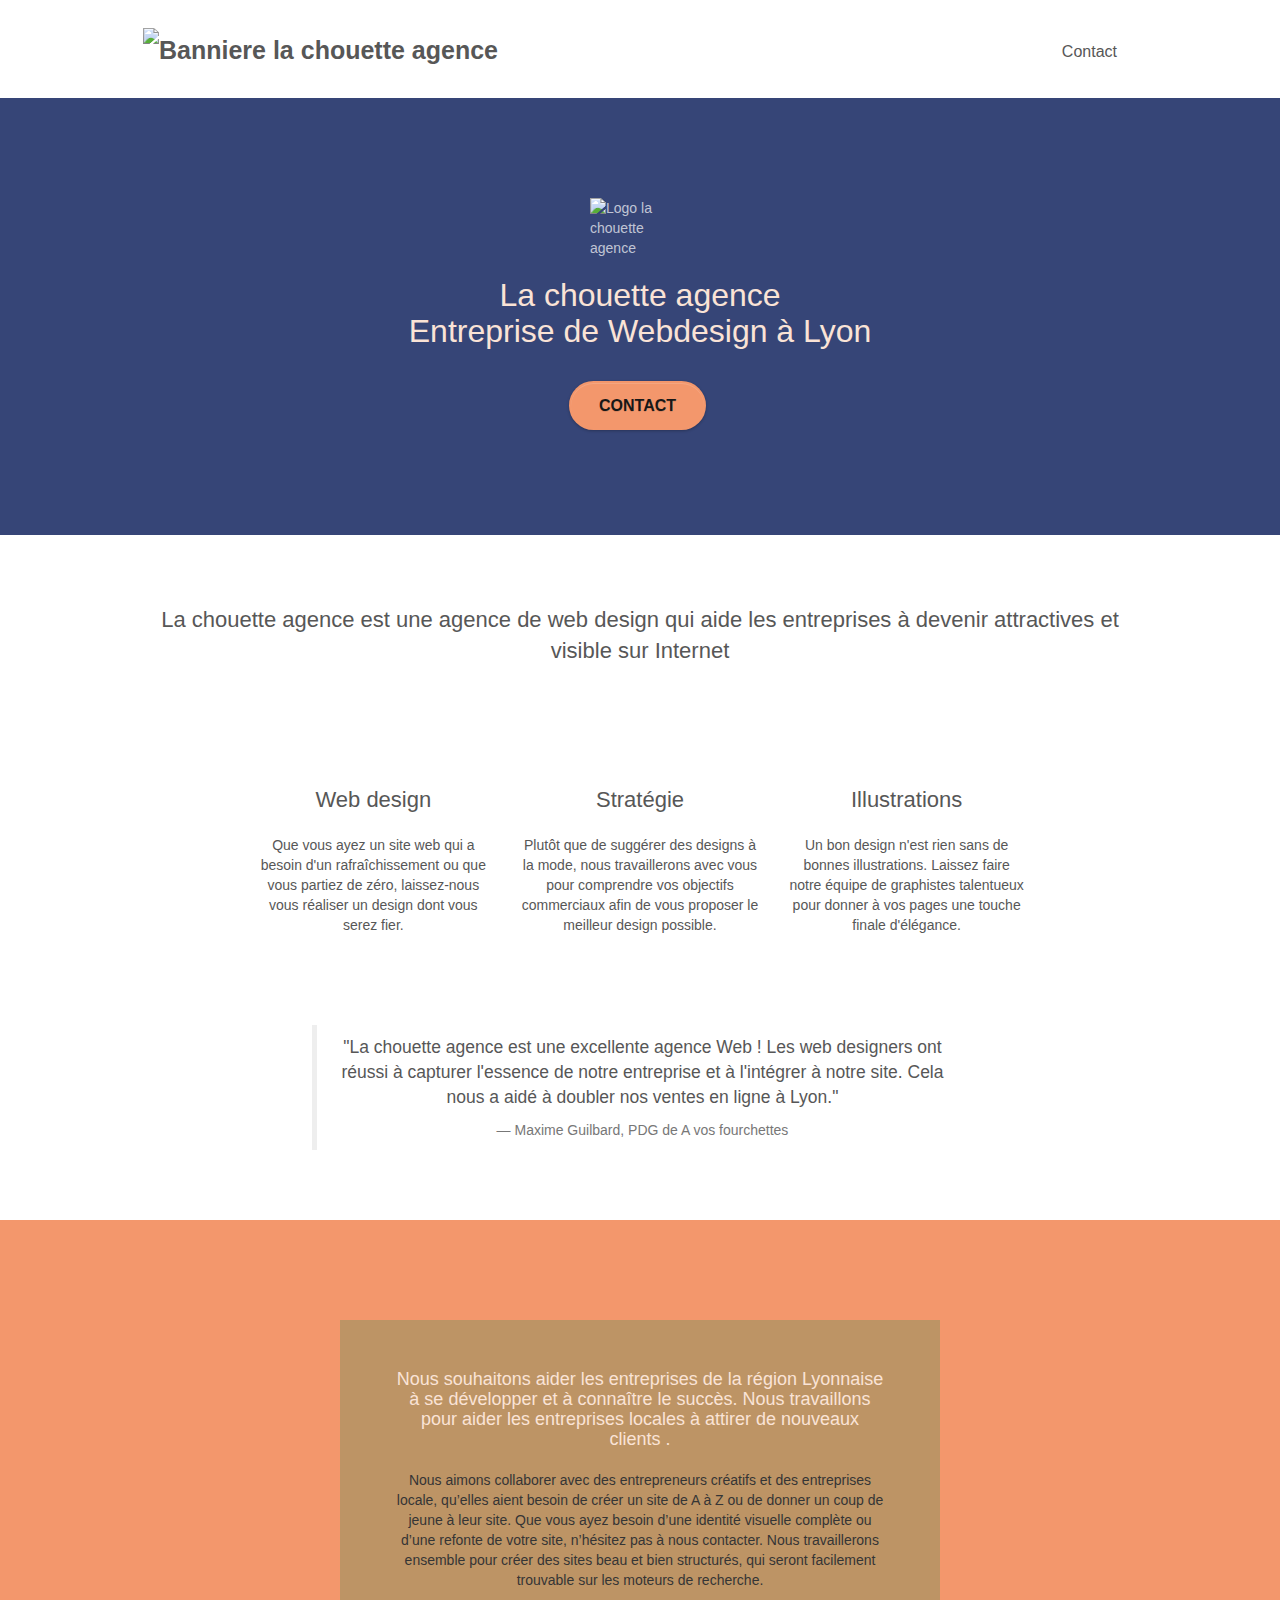
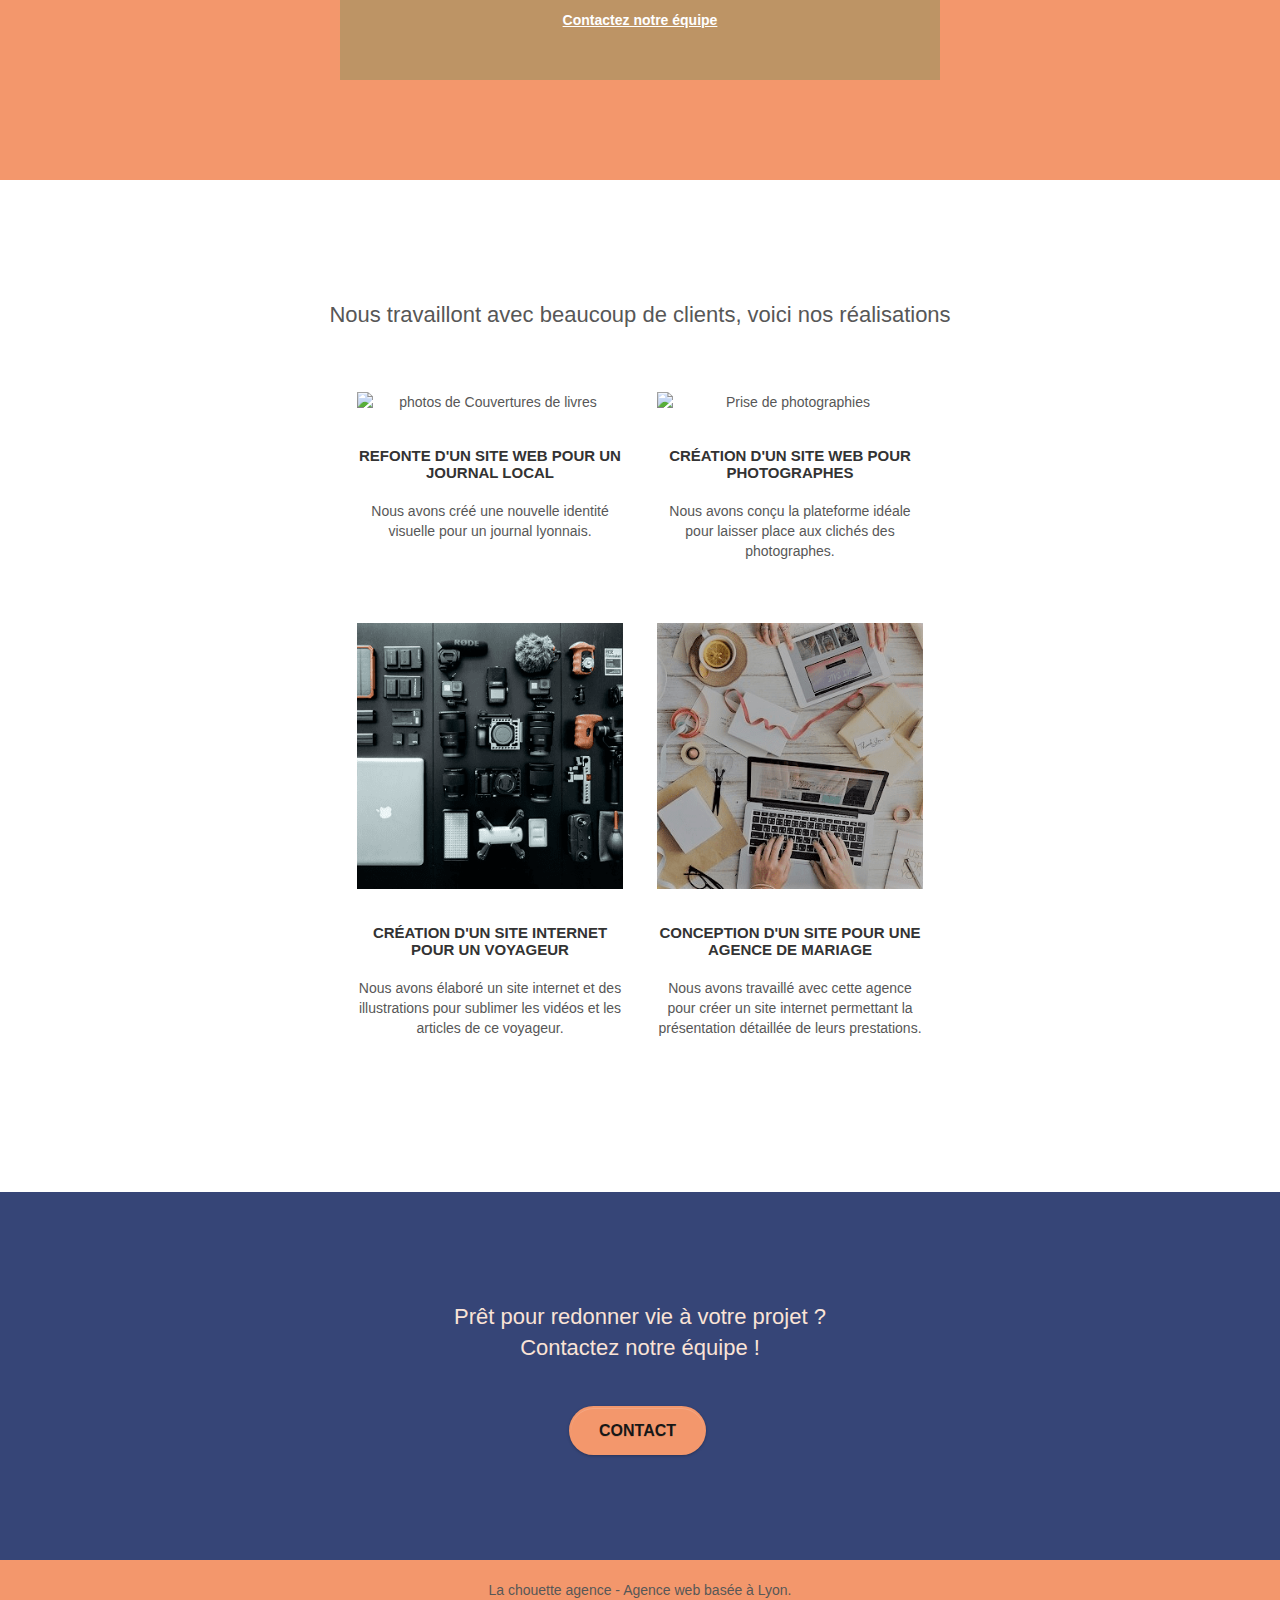
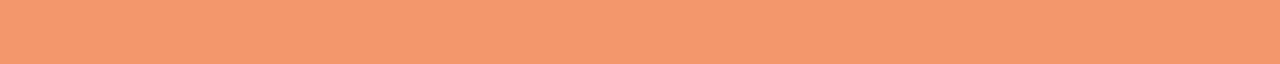
==== commit 05a2e14c: "SN" ====
--- a/p4 folder/index.html
+++ b/p4 folder/index.html
@@ -1,13 +1,26 @@
 <!doctype html>
 <html lang="fr">
+
 <head>
 	<meta charset="utf-8">
 	<meta name="keywords"
 		content="La Chouette Agence, design site web, conseil design, agence design lyon, agence design, rhône-alpes">
-	<meta name="description" content="La Chouette Agence, Entreprise de Web Design basée à Lyon, mise en place et conseil design.">
+	<meta name="description"
+		content="La Chouette Agence, Entreprise de Web Design basée à Lyon, mise en place et conseil design pour votre exposition sur internet.">
 	<meta name="viewport" content="width=device-width, initial-scale=1.0, viewport-fit=cover">
+
+	<!-- RSEAUX SOCIAUX -->
+	<meta property="og:title" content="La Chouette Agence">
+	<meta property="og:description"
+		content="La Chouette Agence, Entreprise de Web Design basée à Lyon, mise en place et conseil design pour votre exposition sur internet.">
+	<meta property="og:image" content="img/logo.png">
+	<meta name="twitter:title" content="La Chouette Agence">
+	<meta name="twitter:description"
+		content="La Chouette Agence, Entreprise de Web Design basée à Lyon, mise en place et conseil design pour votre exposition sur internet.">
+	<meta name="twitter:image" content="img/logo.png">
+
+	<!-- LINKS -->
 	<link rel="shortcut icon" type="image/png" href="favicon.jpg">
-
 	<link rel="stylesheet" type="text/css" href="./css/bootstrap.min.css">
 	<link rel="stylesheet" type="text/css" href="./css/style.min.css">
 	<link rel="stylesheet" type="text/css" href="./css/font-awesome.min.css">
@@ -17,224 +30,267 @@
 
 <body>
 	<div class="page-container">
-	<header class="bloc bgc-white l-bloc " id="bloc-0">
-		<div class="container bloc-sm">
-			<nav class="navbar row">
-				<div class="navbar-header">
-					<a class="navbar-brand" href="index.html"><img src="img/la-chouette-agence.png" alt="Banniere la chouette agence"></a>
-					<button id="nav-toggle" type="button" class="ui-navbar-toggle navbar-toggle" data-toggle="collapse" data-target=".navbar-1">
-						<span class="sr-only">Toggle navigation</span><span class="icon-bar"></span><span class="icon-bar"></span><span class="icon-bar"></span>
-					</button>
-				</div>
-				<div class="collapse navbar-collapse navbar-1 special-dropdown-nav">
-					<ul class="site-navigation nav navbar-nav">
-						<li>
-							<a href="contact.html">Contact</a>
-						</li>
-					</ul>
-				</div>
-			</nav>
-		</div>
-	</header>
-	<!-- bloc-0 END -->
-	<main>
-	<!-- bloc-1-presentation -->
-	<section class="bloc bgc-dark-slate-blue bg-banniere d-bloc bg-t-edge bloc-bg-texture texture-paper b-parallax" id="bloc-1-hero">
-		<div class="container bloc-lg">
-			<div class="row tight-width-whitespace">
-				<div class="col-sm-12">
-					<img src="img/logo.png" class="center-block image-resize-mode" alt="Logo la chouette agence" width="100">
-					<h1 class="text-center hero-bloc-text tc-white ">
-						La chouette agence <br> Entreprise de Webdesign à Lyon
-					</h1>
-					<div class="text-center">
-						<a href="contact.html" class="btn btn-lg btn-clean btn-rd cta-hero btn-atomic-tangerine" id="cta-hero">Contact</a>
-					</div>
-				</div>
+		<header class="bloc bgc-white l-bloc " id="bloc-0">
+			<div class="container bloc-sm">
+				<nav class="navbar row">
+					<div class="navbar-header">
+						<a class="navbar-brand" href="index.html"><img src="img/la-chouette-agence.png"
+								alt="Banniere la chouette agence"></a>
+						<button id="nav-toggle" type="button" class="ui-navbar-toggle navbar-toggle"
+							data-toggle="collapse" data-target=".navbar-1">
+							<span class="sr-only">Toggle navigation</span><span class="icon-bar"></span><span
+								class="icon-bar"></span><span class="icon-bar"></span>
+						</button>
+					</div>
+					<div class="collapse navbar-collapse navbar-1 special-dropdown-nav">
+						<ul class="site-navigation nav navbar-nav">
+							<li>
+								<a href="contact.html">Contact</a>
+							</li>
+						</ul>
+					</div>
+				</nav>
 			</div>
-		</div>
-	</section>
-	<!-- bloc-1-presentation END -->
-	
-	<!-- bloc-2-services -->
-	<section class="bloc bgc-white l-bloc" id="bloc-2-services">
-		<div class="container bloc-md">
-			<div class="row">
-				<div class="col-sm-12 text-center">
-					<h2>La chouette agence est une agence de web design qui aide les entreprises à devenir attractives et visible sur Internet</h2>
+		</header>
+		<!-- bloc-0 END -->
+		<main>
+			<!-- bloc-1-presentation -->
+			<section
+				class="bloc bgc-dark-slate-blue bg-banniere d-bloc bg-t-edge bloc-bg-texture texture-paper b-parallax"
+				id="bloc-1-hero">
+				<div class="container bloc-lg">
+					<div class="row tight-width-whitespace">
+						<div class="col-sm-12">
+							<img src="img/logo.png" class="center-block image-resize-mode" alt="Logo la chouette agence"
+								width="100">
+							<h1 class="text-center hero-bloc-text tc-white ">
+								La chouette agence <br> Entreprise de Webdesign à Lyon
+							</h1>
+							<div class="text-center">
+								<a href="contact.html" class="btn btn-lg btn-clean btn-rd cta-hero btn-atomic-tangerine"
+									id="cta-hero">Contact</a>
+							</div>
+						</div>
+					</div>
+				</div>
+			</section>
+			<!-- bloc-1-presentation END -->
+
+			<!-- bloc-2-services -->
+			<section class="bloc bgc-white l-bloc" id="bloc-2-services">
+				<div class="container bloc-md">
+					<div class="row">
+						<div class="col-sm-12 text-center">
+							<h2>La chouette agence est une agence de web design qui aide les entreprises à devenir
+								attractives et visible sur Internet</h2>
+						</div>
+					</div>
+					<div class="row voffset-lg med-width-whitespace">
+						<article class="col-sm-4">
+							<div class="text-center">
+								<span class="et-icon-browser sm-shadow icon-dark-slate-blue icons icon-lg"></span>
+							</div>
+							<h2 class="mg-md text-center">
+								Web design
+							</h2>
+							<p class="text-center ">
+								Que vous ayez un site web qui a besoin d'un rafraîchissement ou que vous partiez de
+								zéro, laissez-nous vous réaliser un design dont vous serez fier.
+							</p>
+						</article>
+						<article class="col-sm-4">
+							<div class="text-center">
+								<span class="et-icon-presentation sm-shadow icon-dark-slate-blue icons icon-lg"></span>
+							</div>
+							<h2 class="mg-md text-center">
+								Stratégie
+							</h2>
+							<p class="text-center ">
+								Plutôt que de suggérer des designs à la mode, nous travaillerons avec vous pour
+								comprendre vos objectifs commerciaux afin de vous proposer le meilleur design
+								possible.<br>
+							</p>
+						</article>
+						<article class="col-sm-4">
+							<div class="text-center">
+								<span class="et-icon-edit sm-shadow icon-dark-slate-blue icons icon-lg"></span>
+							</div>
+							<h2 class="mg-md text-center">
+								Illustrations
+							</h2>
+							<p class="text-center ">
+								Un bon design n'est rien sans de bonnes illustrations. Laissez faire notre équipe de
+								graphistes talentueux pour donner à vos pages une touche finale d'élégance.
+							</p>
+						</article>
+					</div>
+					<div class="row voffset-lg voffset">
+						<div class="col-xs-12 col-md-8 col-md-offset-2 text-center">
+							<blockquote>
+								<p>"La chouette agence est une excellente agence Web ! Les web designers ont réussi à
+									capturer l'essence de notre entreprise et à l'intégrer à notre site. Cela nous a
+									aidé à doubler nos ventes en ligne à Lyon."</p>
+								<footer>Maxime Guilbard, PDG de A vos fourchettes</footer>
+							</blockquote>
+						</div>
+					</div>
+				</div>
+			</section>
+			<!-- bloc-2-services END -->
+
+			<!-- bloc-3-what-i-do -->
+			<section
+				class="bloc tc-white bgc-atomic-tangerine bg-presentation d-bloc bloc-bg-texture texture-paper b-parallax"
+				id="bloc-3-what-i-do">
+				<div class="container bloc-lg">
+					<div class="row tight-width-whitespace black-background">
+						<div class="col-sm-12">
+							<h4 class="mg-md text-center tc-white">
+								Nous souhaitons aider les entreprises de la région Lyonnaise à se développer et à
+								connaître le succès. Nous travaillons pour aider les entreprises locales à attirer de
+								nouveaux clients .<br>
+							</h4>
+							<p class="text-center dk-white">
+								Nous aimons collaborer avec des entrepreneurs créatifs et des entreprises locale,
+								qu’elles aient besoin de créer un site de A à Z ou de donner un coup de jeune à leur
+								site. Que vous ayez besoin d’une identité visuelle complète ou d’une refonte de votre
+								site, n’hésitez pas à nous contacter. Nous travaillerons ensemble pour créer des sites
+								beau et bien structurés, qui seront facilement trouvable sur les moteurs de recherche.
+								<br><br><a class="ltc-white bold-link" href="contact.html">Contactez notre
+									équipe</a><br>
+							</p>
+						</div>
+					</div>
+				</div>
+			</section>
+			<!-- bloc-3-what-i-do END -->
+
+			<!-- bloc-4-portfolio -->
+			<section class="bloc bgc-white bg-lines-h2-bg bg-repeat l-bloc" id="bloc-4-portfolio">
+				<div class="container bloc-lg">
+					<div class="row">
+						<div class="col-sm-12 text-center">
+							<h2>Nous travaillont avec beaucoup de clients, voici nos réalisations</h2>
+						</div>
+					</div>
+					<div class="row tight-width-whitespace portfolio-row">
+						<article class="col-sm-6">
+							<a href="#" data-lightbox="img/cover-book.jpg" data-gallery-id="gallery-1"
+								data-caption="Refonte d'un site web pour un journal local" data-frame="snapshot-lb"><img
+									src="img/1.jpg" alt="photos de Couvertures de livres"
+									class="img-responsive portfolio-thumb"></a>
+							<h3 class="mg-md text-center">
+								Refonte d'un site web pour un journal local
+							</h3>
+							<p class="text-center">
+								Nous avons créé une nouvelle identité visuelle pour un journal lyonnais.
+							</p>
+						</article>
+						<article class="col-sm-6">
+							<a href="#" data-lightbox="img/photographers.png" data-gallery-id="gallery-1"
+								data-caption="Création d'un site web pour photographes" data-frame="snapshot-lb"><img
+									src="img/2.jpg" class="img-responsive portfolio-thumb"
+									alt="Prise de photographies"></a>
+							<h3 class="mg-md text-center">
+								Création d'un site web pour photographes
+							</h3>
+							<p class="text-center">
+								Nous avons conçu la plateforme idéale pour laisser place aux clichés des photographes.
+							</p>
+						</article>
+					</div>
+					<div class="row tight-width-whitespace portfolio-row">
+						<article class="col-sm-6">
+							<a href="#" data-lightbox="img/material-photo.png" data-gallery-id="gallery-1"
+								data-caption="Création d'un site internet pour un voyageur"
+								data-frame="snapshot-lb"><img src="img/3.png" class="img-responsive portfolio-thumb"
+									alt="photo materiel de photographie"></a>
+							<h3 class="mg-md text-center">
+								Création d'un site internet pour un voyageur
+							</h3>
+							<p class="text-center">
+								Nous avons élaboré un site internet et des illustrations pour sublimer les vidéos et les
+								articles de ce voyageur.
+							</p>
+						</article>
+						<article class="col-sm-6">
+							<a href="#" data-lightbox="img/board.png" data-gallery-id="gallery-1"
+								data-caption="Conception d'un site pour une agence de mariage"
+								data-frame="snapshot-lb"><img src="img/4.png" class="img-responsive portfolio-thumb"
+									alt="photo d'un plan de travail"></a>
+							<h3 class="mg-md text-center">
+								Conception d'un site pour une agence de mariage
+							</h3>
+							<p class="text-center">
+								Nous avons travaillé avec cette agence pour créer un site internet permettant la
+								présentation détaillée de leurs prestations.
+							</p>
+						</article>
+					</div>
+				</div>
+			</section>
+			<!-- bloc-4-portfolio END -->
+
+			<!-- bloc-5-cta -->
+			<section class="bloc bgc-dark-slate-blue bg-banniere d-bloc bloc-bg-texture texture-paper" id="bloc-5-cta">
+				<div class="container bloc-lg">
+					<div class="row">
+						<h2 class="mg-md text-center tc-white">
+							Prêt pour redonner vie à votre projet ?<br>Contactez notre équipe !
+						</h2>
+						<div class="col-sm-12 text-center">
+							<a href="contact.html"
+								class="btn btn-atomic-tangerine btn-clean btn-rd btn-lg cta-hero">Contact</a>
+						</div>
+					</div>
+				</div>
+			</section>
+			<!-- bloc-5-cta END -->
+		</main>
+		<!-- Footer - bloc-8 -->
+		<footer class="bloc bgc-atomic-tangerine d-bloc" id="bloc-8">
+			<div class="container bloc-sm">
+				<div class="row">
+					<div class="col-sm-12">
+						<p class="text-center">
+							La chouette agence - Agence web basée à Lyon.<br>
+						</p>
+						<nav class="row row-no-gutters social">
+							<div class="col-sm-3">
+								<div class="text-center">
+									<a aria-label="twitter" class="social" href="https://twitter.com"><span
+											class="fa fa-twitter icon-md"></span></a>
+								</div>
+							</div>
+							<div class="col-sm-3">
+								<div class="text-center">
+									<a aria-label="facebook" class="social" href="https://facebook.fr"><span
+											class="fa fa-facebook icon-md"></span></a>
+								</div>
+							</div>
+							<div class="col-sm-3">
+								<div class="text-center">
+									<a aria-label="dribbble" class="social" href="http://dribbble.com"><span
+											class="fa fa-dribbble icon-md"></span></a>
+								</div>
+							</div>
+							<div class="col-sm-3">
+								<div class="text-center">
+									<a aria-label="instagram" class="social" href="http://instagram.com"><span
+											class="fa fa-instagram icon-md"></span></a>
+								</div>
+							</div>
+						</nav>
+					</div>
 				</div>
 			</div>
-			<div class="row voffset-lg med-width-whitespace">
-				<article class="col-sm-4">
-					<div class="text-center">
-						<span class="et-icon-browser sm-shadow icon-dark-slate-blue icons icon-lg"></span>
-					</div>
-					<h2 class="mg-md text-center">
-						Web design
-					</h2>
-					<p class="text-center ">
-						Que vous ayez un site web qui a besoin d'un rafraîchissement ou que vous partiez de zéro, laissez-nous vous réaliser un design dont vous serez fier.
-					</p>
-				</article>
-				<article class="col-sm-4">
-					<div class="text-center">
-						<span class="et-icon-presentation sm-shadow icon-dark-slate-blue icons icon-lg"></span>
-					</div>
-					<h2 class="mg-md text-center">
-						Stratégie
-					</h2>
-					<p class="text-center ">
-						Plutôt que de suggérer des designs à la mode, nous travaillerons avec vous pour comprendre vos objectifs commerciaux afin de vous proposer le meilleur design possible.<br>
-					</p>
-				</article>
-				<article class="col-sm-4">
-					<div class="text-center">
-						<span class="et-icon-edit sm-shadow icon-dark-slate-blue icons icon-lg"></span>
-					</div>
-					<h2 class="mg-md text-center">
-						Illustrations
-					</h2>
-					<p class="text-center ">
-						Un bon design n'est rien sans de bonnes illustrations. Laissez faire notre équipe de graphistes talentueux pour donner à vos pages une touche finale d'élégance.
-					</p>
-				</article>
-			</div>
-			<div class="row voffset-lg voffset">
-				<div class="col-xs-12 col-md-8 col-md-offset-2 text-center">
-					<blockquote>
-						<p>"La chouette agence est une excellente agence Web ! Les web designers ont réussi à capturer l'essence de notre entreprise et à l'intégrer à notre site. Cela nous a aidé à doubler nos ventes en ligne à Lyon."</p>
-						<footer>Maxime Guilbard, PDG de A vos fourchettes</footer> 
-					</blockquote>
-				</div>
-			</div>
-		</div>
-	</section>
-	<!-- bloc-2-services END -->
-	
-	<!-- bloc-3-what-i-do -->
-	<section class="bloc tc-white bgc-atomic-tangerine bg-presentation d-bloc bloc-bg-texture texture-paper b-parallax" id="bloc-3-what-i-do">
-		<div class="container bloc-lg">
-			<div class="row tight-width-whitespace black-background">
-				<div class="col-sm-12">
-					<h4 class="mg-md text-center tc-white">
-						Nous souhaitons aider les entreprises de la région Lyonnaise à se développer et à connaître le succès. Nous travaillons pour aider les entreprises locales à attirer de nouveaux clients .<br>
-					</h4>
-					<p class="text-center dk-white">
-						Nous aimons collaborer avec des entrepreneurs créatifs et des entreprises locale, qu’elles aient besoin de créer un site de A à Z ou de donner un coup de jeune à leur site. Que vous ayez besoin d’une identité visuelle complète ou d’une refonte de votre site, n’hésitez pas à nous contacter. Nous travaillerons ensemble pour créer des sites beau et bien structurés, qui seront facilement trouvable sur les moteurs de recherche. <br><br><a class="ltc-white bold-link" href="contact.html">Contactez notre équipe</a><br>
-					</p>
-				</div>
-			</div>
-		</div>
-	</section>
-	<!-- bloc-3-what-i-do END -->
-	
-	<!-- bloc-4-portfolio -->
-	<section class="bloc bgc-white bg-lines-h2-bg bg-repeat l-bloc" id="bloc-4-portfolio">
-		<div class="container bloc-lg">
-			<div class="row">
-				<div class="col-sm-12 text-center">
-					<h2>Nous travaillont avec beaucoup de clients, voici nos réalisations</h2>
-				</div>
-			</div>
-			<div class="row tight-width-whitespace portfolio-row">
-				<article class="col-sm-6">
-					<a href="#" data-lightbox="img/cover-book.jpg" data-gallery-id="gallery-1" data-caption="Refonte d'un site web pour un journal local" data-frame="snapshot-lb"><img src="img/1.jpg" alt="photos de Couvertures de livres" class="img-responsive portfolio-thumb"></a>
-					<h3 class="mg-md text-center">
-						Refonte d'un site web pour un journal local
-					</h3>
-					<p class="text-center">
-						Nous avons créé une nouvelle identité visuelle pour un journal lyonnais.
-					</p>
-				</article>
-				<article class="col-sm-6">
-					<a href="#" data-lightbox="img/photographers.png" data-gallery-id="gallery-1" data-caption="Création d'un site web pour photographes" data-frame="snapshot-lb"><img src="img/2.jpg" class="img-responsive portfolio-thumb" alt="Prise de photographies"></a>
-					<h3 class="mg-md text-center">
-						Création d'un site web pour photographes
-					</h3>
-					<p class="text-center">
-						Nous avons conçu la plateforme idéale pour laisser place aux clichés des photographes.
-					</p>
-				</article>
-			</div>
-			<div class="row tight-width-whitespace portfolio-row">
-				<article class="col-sm-6">
-					<a href="#" data-lightbox="img/material-photo.png" data-gallery-id="gallery-1" data-caption="Création d'un site internet pour un voyageur" data-frame="snapshot-lb"><img src="img/3.png" class="img-responsive portfolio-thumb" alt="photo materiel de photographie"></a>
-					<h3 class="mg-md text-center">
-						Création d'un site internet pour un voyageur
-					</h3>
-					<p class="text-center">
-						Nous avons élaboré un site internet et des illustrations pour sublimer les vidéos et les articles de ce voyageur.
-					</p>
-				</article>
-				<article class="col-sm-6">
-					<a href="#" data-lightbox="img/board.png" data-gallery-id="gallery-1" data-caption="Conception d'un site pour une agence de mariage" data-frame="snapshot-lb"><img src="img/4.png" class="img-responsive portfolio-thumb" alt="photo d'un plan de travail"></a>
-					<h3 class="mg-md text-center">
-						Conception d'un site pour une agence de mariage
-					</h3>
-					<p class="text-center">
-						Nous avons travaillé avec cette agence pour créer un site internet permettant la présentation détaillée de leurs prestations.
-					</p>
-				</article>
-			</div>
-		</div>
-	</section>
-	<!-- bloc-4-portfolio END -->
-	
-	<!-- bloc-5-cta -->
-	<section class="bloc bgc-dark-slate-blue bg-banniere d-bloc bloc-bg-texture texture-paper" id="bloc-5-cta">
-		<div class="container bloc-lg">
-			<div class="row">
-				<h2 class="mg-md text-center tc-white">
-					Prêt pour redonner vie à votre projet ?<br>Contactez notre équipe !
-				</h2>
-				<div class="col-sm-12 text-center">
-					<a href="contact.html" class="btn btn-atomic-tangerine btn-clean btn-rd btn-lg cta-hero">Contact</a>
-				</div>
-			</div>
-		</div>
-	</section>
-	<!-- bloc-5-cta END -->
-	</main>
-	<!-- Footer - bloc-8 -->
-	<footer class="bloc bgc-atomic-tangerine d-bloc" id="bloc-8">
-		<div class="container bloc-sm">
-			<div class="row">
-				<div class="col-sm-12">
-					<p class="text-center">
-						La chouette agence - Agence web basée à Lyon.<br>
-					</p>
-					<nav class="row row-no-gutters social">
-						<div class="col-sm-3">
-							<div class="text-center">
-								<a aria-label="twitter" class="social" href="https://twitter.com"><span class="fa fa-twitter icon-md"></span></a>
-							</div>
-						</div>
-						<div class="col-sm-3">
-							<div class="text-center">
-								<a aria-label="facebook" class="social" href="https://facebook.fr"><span class="fa fa-facebook icon-md"></span></a>
-							</div>
-						</div>
-						<div class="col-sm-3">
-							<div class="text-center">
-								<a aria-label="dribbble" class="social" href="http://dribbble.com"><span class="fa fa-dribbble icon-md"></span></a>
-							</div>
-						</div>
-						<div class="col-sm-3">
-							<div class="text-center">
-								<a aria-label="instagram" class="social" href="http://instagram.com"><span class="fa fa-instagram icon-md"></span></a>
-							</div>
-						</div>
-					</nav>
-				</div>
-			</div>
-		</div>
-	</footer>
+		</footer>
 	</div>
 	<script src="./js/jquery-2.1.0.js"></script>
 	<script src="./js/bootstrap.js"></script>
 	<script src="./js/blocs.js"></script>
 	<script src="./js/jquery.touchSwipe.js" defer></script>
 	<script src="./js/gmaps.js"></script>
-	</body>
+</body>
 
 </html>--- a/p4 folder/css/style.min.css
+++ b/p4 folder/css/style.min.css
@@ -1,2 +1,11 @@
 
-body{margin:0;padding:0;background:#fff;overflow-x:hidden;-webkit-font-smoothing:antialiased;-moz-osx-font-smoothing:grayscale}a,button{transition:all .3s ease-in-out;outline:0!important}a:hover{text-decoration:none;cursor:pointer}#page-loading-blocs-notifaction{position:fixed;top:0;bottom:0;width:100%;z-index:100000;background:#fff url(img/pageload-spinner.gif) no-repeat center center}.bloc{clear:both;background:50% 50% no-repeat;padding:0 50px;-webkit-background-size:cover;-moz-background-size:cover;-o-background-size:cover;background-size:cover;position:relative}.bloc .container{padding-left:0;padding-right:0}.bloc-lg{padding:100px 50px}.bloc-md{padding:50px}.bloc-sm{padding:20px 50px}.bg-b-edge,.bg-bl-edge,.bg-br-edge,.bg-center,.bg-l-edge,.bg-r-edge,.bg-repeat,.bg-t-edge,.bg-tl-edge,.bg-tr-edge{-webkit-background-size:auto!important;-moz-background-size:auto!important;-o-background-size:auto!important;background-size:auto!important}.bg-repeat{background:repeat}.bg-t-edge{background:top no-repeat}.bloc-bg-texture::before{content:"";background-size:2px 2px;position:absolute;top:0;bottom:0;left:0;right:0}.texture-paper::before{background:url(../img/texture-paper.png);background-size:280px 280px}.b-parallax{background-attachment:fixed}.d-bloc{color:rgba(255,255,255,.7)}.d-bloc button:hover{color:rgba(255,255,255,.9)}.d-bloc .icon-round,.d-bloc .icon-rounded,.d-bloc .icon-semi-rounded-a,.d-bloc .icon-semi-rounded-b,.d-bloc .icon-square{border-color:rgba(255,255,255,.9)}.d-bloc .divider-h span{border-color:rgba(255,255,255,.2)}.d-bloc .a-btn,.d-bloc .navbar a,.d-bloc .navbar-brand,.d-bloc a .icon-lg,.d-bloc a .icon-md,.d-bloc a .icon-sm,.d-bloc a .icon-xl,.d-bloc h1 a,.d-bloc h2 a,.d-bloc h3 a,.d-bloc h4 a,.d-bloc h5 a,.d-bloc h6 a,.d-bloc p a{color:rgba(255,255,255,.6)}.d-bloc .a-btn:hover,.d-bloc .navbar a:hover,.d-bloc .navbar-brand:hover,.d-bloc a:hover .icon-lg,.d-bloc a:hover .icon-md,.d-bloc a:hover .icon-sm,.d-bloc a:hover .icon-xl,.d-bloc h1 a:hover,.d-bloc h2 a:hover,.d-bloc h3 a:hover,.d-bloc h4 a:hover,.d-bloc h5 a:hover,.d-bloc h6 a:hover,.d-bloc p a:hover{color:#fff}.d-bloc .navbar-toggle .icon-bar{background:#fff}.d-bloc .btn-wire,.d-bloc .btn-wire:hover{color:#fff;border-color:#fff}.d-bloc .panel{color:rgba(0,0,0,.5)}.d-bloc .panel button:hover{color:rgba(0,0,0,.7)}.d-bloc .panel icon{border-color:rgba(0,0,0,.7)}.d-bloc .panel .divider-h span{border-color:rgba(0,0,0,.1)}.d-bloc .panel .a-btn{color:rgba(0,0,0,.6)}.d-bloc .panel .a-btn:hover{color:#000}.d-bloc .panel .btn-wire,.d-bloc .panel .btn-wire:hover{color:rgba(0,0,0,.7);border-color:rgba(0,0,0,.3)}.d-bloc .panel,.l-bloc{color:rgba(0,0,0,.5)}.d-bloc .panel button:hover,.l-bloc button:hover{color:rgba(0,0,0,.7)}.l-bloc .icon-round,.l-bloc .icon-rounded,.l-bloc .icon-semi-rounded-a,.l-bloc .icon-semi-rounded-b,.l-bloc .icon-square{border-color:rgba(0,0,0,.7)}.d-bloc .panel .divider-h span,.l-bloc .divider-h span{border-color:rgba(0,0,0,.1)}.d-bloc .panel .a-btn,.l-bloc .a-btn,.l-bloc .navbar a,.l-bloc .navbar-brand,.l-bloc a .icon-lg,.l-bloc a .icon-md,.l-bloc a .icon-sm,.l-bloc a .icon-xl,.l-bloc h1 a,.l-bloc h2 a,.l-bloc h3 a,.l-bloc h4 a,.l-bloc h5 a,.l-bloc h6 a,.l-bloc p a{color:rgba(0,0,0,.6)}.d-bloc .panel .a-btn:hover,.l-bloc .a-btn:hover,.l-bloc .navbar a:hover,.l-bloc .navbar-brand:hover,.l-bloc a:hover .icon-lg,.l-bloc a:hover .icon-md,.l-bloc a:hover .icon-sm,.l-bloc a:hover .icon-xl,.l-bloc h1 a:hover,.l-bloc h2 a:hover,.l-bloc h3 a:hover,.l-bloc h4 a:hover,.l-bloc h5 a:hover,.l-bloc h6 a:hover,.l-bloc p a:hover{color:#000}.l-bloc .navbar-toggle .icon-bar{color:rgba(0,0,0,.6)}.d-bloc .panel .btn-wire,.d-bloc .panel .btn-wire:hover,.l-bloc .btn-wire,.l-bloc .btn-wire:hover{color:rgba(0,0,0,.7);border-color:rgba(0,0,0,.3)}.voffset{margin-top:30px}.voffset-lg{margin-top:80px}.row-no-gutters{margin-right:0;margin-left:0}.row.row-no-gutters>[class*=" col-"],.row.row-no-gutters>[class^=col-]{padding-right:0;padding-left:0}#bloc-1-hero h1{font-size:32px}.navbar{margin-bottom:0;z-index:1}.navbar-brand{height:auto;padding:3px 15px;font-size:25px;font-weight:400;font-weight:600;line-height:44px}.navbar-brand img{max-height:200px;margin:0 5px 0 0;display:inline}.navbar-brand img[src$=svg]{min-width:100px}.nav-center .navbar-brand img{margin:0}.navbar .nav{padding-top:2px;float:right;z-index:1}.nav>li{float:left;margin-top:4px;font-size:16px}.navbar-nav .open .dropdown-menu>li>a{text-align:inherit}.nav>li a:focus,.nav>li a:hover{background:0 0}.navbar-toggle{margin:10px 10px 0 0;border:0}.navbar-toggle:hover{background:0 0!important}.navbar-toggle .icon-bar{background-color:rgba(0,0,0,.5);width:26px}.nav-invert .navbar .nav{float:left}.nav-invert .navbar-brand,.nav-invert .navbar-header{float:right;position:relative;z-index:2}@media (min-width:768px){.site-navigation{position:absolute;top:50%;right:20px;transform:translate(0,-50%);-webkit-transform:translateY(-50%)}.nav>li .dropdown-menu a,.nav>li .dropdown-menu a:hover{color:#484848}.nav-invert .site-navigation{left:0;right:0}.nav-center{text-align:center}.nav-center .navbar-header{width:100%}.nav-center .nav>li,.nav-center .navbar-brand,.nav-center .navbar-header{float:none;display:inline-block}.nav-center .site-navigation{position:relative;width:100%;right:0;margin-right:0;margin-top:20px}.nav-center.mini-nav .navbar-toggle{float:none;margin:10px auto 0}}.nav>li>.dropdown a{background:0 0!important;display:block;padding:14px 15px}nav .caret{margin:0 5px}.dropdown-menu .dropdown-menu{top:-8px;left:100%}.dropdown-menu .dropmenu-flow-right{top:100%;left:0;margin-left:-1px;border-top-left-radius:0;border-top-right-radius:0}.dropdown-menu .dropdown span{border:4px solid #000;border-top-color:transparent;border-right-color:transparent;border-bottom-color:transparent;margin:6px -5px 0 0 !important;float:right}.mg-md{margin-top:10px;margin-bottom:20px}.mg-lg{margin-top:10px;margin-bottom:40px}.btn{margin:0 5px 5px 0}.btn.pull-right{margin:0 0 5px 5px}.btn-d,.btn-d:focus,.btn-d:hover{color:#fff;background:rgba(0,0,0,.3)}button{outline:0!important}.btn-rd{border-radius:40px}.btn-clean{border:1px solid rgba(0,0,0,.08);border-bottom-color:rgba(0,0,0,.1);text-shadow:0 1px 0 rgba(0,0,1,.1);box-shadow:0 1px 3px rgba(0,0,1,.25),inset 0 1px 0 0 rgba(255,255,255,.15)}.icon-md{font-size:30px!important}.icon-lg{font-size:60px!important}.sm-shadow{text-shadow:0 1px 2px rgba(0,0,0,.3)}.panel-sq,.panel-sq .panel-footer,.panel-sq .panel-heading{border-radius:0}.panel-rd{border-radius:30px}.panel-rd .panel-heading{border-radius:29px 29px 0 0}.panel-rd .panel-footer{border-radius:0 0 29px 29px}.form-control{border-color:rgba(0,0,0,.1);box-shadow:none}input[type=email]:not(:focus):invalid{background-color:rgba(255,105,97,0.2);transition:2s}.bloc-form{display:flex;flex-direction:column;justify-content:center}.scrollToTop{width:40px;height:40px;position:fixed;bottom:20px;right:20px;opacity:0;z-index:500;transition:all .3s ease-in-out}.scrollToTop span{margin-top:6px}.showScrollTop{font-size:14px;opacity:1}a[data-lightbox]{position:relative;display:block;text-align:center}a[data-lightbox]:hover::before{content:"+";font-family:HelveticaNeue-Light,"Helvetica Neue Light","Helvetica Neue",Helvetica,Arial;font-size:32px;width:50px;height:50px;margin-left:-25px;border-radius:50%;background:rgba(0,0,0,.6);color:#fff;font-weight:100;z-index:1;position:absolute;top:50%;transform:translateY(-50%);-webkit-transform:translateY(-50%)}a[data-lightbox]:hover img{opacity:.6;-webkit-animation-fill-mode:none;animation-fill-mode:none}#lightbox-modal{display:flex;align-items:center}#lightbox-modal .modal-dialog{width:90%;max-width:900px;margin:0 auto}#lightbox-modal .modal-dialog img{max-height:90vh;margin:0 auto}.lightbox-caption{padding:20px;color:#fff;background:rgba(0,0,0,.5);position:absolute;left:15px;right:15px;bottom:5px}.close-lightbox{color:#fff;font-size:30px;position:absolute;top:20px;right:20px;z-index:20;background:rgba(0,0,0,.5);border:none;line-height:30px;padding:0 9px 5px;opacity:.3}.close-lightbox:hover,.next-lightbox:hover,.prev-lightbox:hover{opacity:1;color:#fff}.next-lightbox,.prev-lightbox{font-size:20px;color:rgba(255,255,255,.9);background:rgba(0,0,0,.5);transition:all .2s ease-in-out;position:absolute;top:45%;z-index:1;opacity:.4}.next-lightbox{padding:6px 8px 1px 13px;right:25px}.prev-lightbox{padding:6px 13px 1px 10px;left:25px}.snapshot-lb .modal-body{padding-bottom:45px}.snapshot-lb .lightbox-caption{padding:0;color:rgba(0,0,0,.5);background:0 0}.btn,a,h1,h2,h3,h4,h5,h6,label,p{font-family:helvetica;font-weight:400;color:#575757!important}.container{max-width:1000px}.hero-bloc-text{font-size:38px}.hero-bloc-text-sub{font-size:36px}.statement-bloc-text{line-height:26px;font-style:italic;font-size:20px;text-align:center;font-weight:lighter;max-width:520px;margin:auto}.tight-width-whitespace{max-width:600px;margin:auto}.h1{font-size:20px;font-family:"Open Sans"}.cta-hero{margin-top:22px;text-transform:uppercase;padding:12px 28px;font-size:16px;font-weight:700}.social{max-width:400px;margin:auto;display:flex;justify-content:space-around}h2{font-size:22px;line-height:1.4em}h3{font-size:15px;text-transform:uppercase;font-weight:700;color:#333!important}.med-width-whitespace{max-width:800px;margin:auto;box-shadow:0 0 0 #000}h1{color:#333!important}h4{color:#333!important}.icons{margin-bottom:14px;margin-top:24px}.white{color:#fff}.portfolio-thumb{margin-bottom:24px}.portfolio-row{margin-bottom:44px;margin-top:50px}.avatar{box-shadow:0 4px 9px rgba(0,0,0,.3)}.black-background{background-color:rgba(165,147,99,.7);padding:40px}.bold-link{font-weight:900;text-decoration:underline!important}.bgc-white{background-color:#fff}.bgc-dark-slate-blue{background-color:#364577}.bgc-atomic-tangerine{background-color:#f3976c}.tc-white{color:#fae3d6!important}.dk-white{color:#353535!important}.btn-atomic-tangerine{background:#f3976c;color:#171717!important}.btn-atomic-tangerine:hover{background:#c27956!important;color:#fff!important}.ltc-white{color:#fff!important}.ltc-white:hover{color:#ccc!important}.ltc-atomic-tangerine{color:#f3976c!important}.ltc-atomic-tangerine:hover{color:#c27956!important}.icon-dark-slate-blue{color:#364577!important;border-color:#364577!important}.bg-dots-bg{background-image:url(../img/dots-bg.png)}.bg-lines-h2-bg{background-image:url(../img/lines-h2-bg.png)}.bg-banniere{background-image:url(../img/la-chouette-agence-banniere.jpg)}.bg-presentation{background-image:url(../img/image-de-presentation.png)}@media (max-width:1024px){.bloc{padding-left:20px;padding-right:20px}.bloc-tile-2.full-width-bloc .container,.bloc-tile-3.full-width-bloc .container,.bloc-tile-4.full-width-bloc .container,.bloc.full-width-bloc{padding-left:0;padding-right:0}}@media (max-width:992px) and (min-width:768px){.navbar .nav{max-width:80%}.nav-center.navbar .nav{max-width:100%}}@media only screen and (min-width:768px) and (max-width:1024px) and (orientation:landscape){.b-parallax{background-attachment:scroll}}@media only screen and (min-width:1024px) and (max-width:1366px) and (-webkit-min-device-pixel-ratio:1.5){.b-parallax{background-attachment:scroll}}@media (max-width:991px){.container{width:100%}.b-parallax{background-attachment:scroll}#hero-bloc,.page-container{overflow-x:hidden;position:relative}.bloc-group,.bloc-group .bloc{display:block;width:100%}.bloc-fill-screen .fill-bloc-bottom-edge,.bloc-fill-screen .fill-bloc-top-edge{padding:0 20px}}@media (max-width:767px){.page-container{overflow-x:hidden;position:relative}#disqus_thread,h1,h2,h3,h4,h5,h6,p{padding-left:10px!important;padding-right:10px!important}.b-parallax{background-attachment:scroll}.navbar .nav{padding-top:0;border-top:1px solid rgba(0,0,0,.2);float:none!important}.navbar.row{margin-left:0;margin-right:0}.site-navigation{position:inherit;transform:none;-webkit-transform:none;-ms-transform:none}.nav>li{margin-top:0;border-bottom:1px solid rgba(0,0,0,.1);background:rgba(0,0,0,.05);text-align:left;padding-left:15px;width:100%}.nav>li:hover{background:rgba(0,0,0,.08)}.dropdown .dropdown a .caret{float:none;margin:5px 0 0 10px !important;border:4px solid #000;border-bottom-color:transparent;border-right-color:transparent;border-left-color:transparent}#hero-bloc .navbar .nav{background:rgba(0,0,0,.8)}#hero-bloc .navbar .nav a{color:rgba(255,255,255,.6)}.hero{padding:50px 0}.hero-nav{left:-1px;right:-1px}.navbar-collapse{padding:0;overflow-x:hidden;-webkit-box-shadow:none;box-shadow:none}.navbar-brand img{max-height:40px;width:auto}.nav-invert .navbar-header{float:none;width:100%}.nav-invert .navbar-toggle{float:left;margin-left:10px}.bloc{padding-left:0;padding-right:0}.bloc-lg,.bloc-xl,.bloc-xxl{padding:40px 0}article img{width:100%}.bloc-md,.bloc-sm{padding-left:0;padding-right:0}.bloc-fill-screen .fill-bloc-bottom-edge,.bloc-fill-screen .fill-bloc-top-edge,.bloc-tile-2 .container,.bloc-tile-3 .container,.bloc-tile-4 .container{padding-left:0;padding-right:0}.a-block{padding:0 10px}.btn-dwn{display:none}.voffset{margin-top:5px}.voffset-md{margin-top:20px}.voffset-lg{margin-top:30px}form{padding:5px}.close-lightbox{display:inline-block}.blocsapp-device-iphone5{background-size:216px 425px;padding-top:60px;width:216px;height:425px}.blocsapp-device-iphone5 img{width:180px;height:320px}}@media (max-width:400px){.bloc{padding-left:0;padding-right:0}}@media (max-width:767px){.bloc-mob-center-text{text-align:center}}.site-navigation li{border-radius:12px}.site-navigation li:hover{background-color:rgba(243,151,108,0.3);transition:1s}+body{margin:0;padding:0;background:#fff;overflow-x:hidden;-webkit-font-smoothing:antialiased;-moz-osx-font-smoothing:grayscale}a,button{transition:all .3s ease-in-out;outline:0!important}a:hover{text-decoration:none;cursor:pointer}#page-loading-blocs-notifaction{position:fixed;top:0;bottom:0;width:100%;z-index:100000;background:#fff url(img/pageload-spinner.gif) no-repeat center center}.bloc{clear:both;background:50% 50% no-repeat;padding:0 50px;-webkit-background-size:cover;-moz-background-size:cover;-o-background-size:cover;background-size:cover;position:relative}.bloc .container{padding-left:0;padding-right:0}.bloc-lg{padding:100px 50px}.bloc-md{padding:50px}.bloc-sm{padding:20px 50px}.bg-b-edge,.bg-bl-edge,.bg-br-edge,.bg-center,.bg-l-edge,.bg-r-edge,.bg-repeat,.bg-t-edge,.bg-tl-edge,.bg-tr-edge{-webkit-background-size:auto!important;-moz-background-size:auto!important;-o-background-size:auto!important;background-size:auto!important}.bg-repeat{background:repeat}.bg-t-edge{background:top no-repeat}.bloc-bg-texture::before{content:"";background-size:2px 2px;position:absolute;top:0;bottom:0;left:0;right:0}.texture-paper::before{background:url(../img/texture-paper.png);background-size:280px 280px}.b-parallax{background-attachment:fixed}.d-bloc{color:rgba(255,255,255,.7)}.d-bloc button:hover{color:rgba(255,255,255,.9)}.d-bloc .icon-round,.d-bloc .icon-rounded,.d-bloc .icon-semi-rounded-a,.d-bloc .icon-semi-rounded-b,.d-bloc .icon-square{border-color:rgba(255,255,255,.9)}.d-bloc .divider-h span{border-color:rgba(255,255,255,.2)}.d-bloc .a-btn,.d-bloc .navbar a,.d-bloc .navbar-brand,.d-bloc a .icon-lg,.d-bloc a .icon-md,.d-bloc a .icon-sm,.d-bloc a .icon-xl,.d-bloc h1 a,.d-bloc h2 a,.d-bloc h3 a,.d-bloc h4 a,.d-bloc h5 a,.d-bloc h6 a,.d-bloc p a{color:rgba(255,255,255,.6)}.d-bloc .a-btn:hover,.d-bloc .navbar a:hover,.d-bloc .navbar-brand:hover,.d-bloc a:hover .icon-lg,.d-bloc a:hover .icon-md,.d-bloc a:hover .icon-sm,.d-bloc a:hover .icon-xl,.d-bloc h1 a:hover,.d-bloc h2 a:hover,.d-bloc h3 a:hover,.d-bloc h4 a:hover,.d-bloc h5 a:hover,.d-bloc h6 a:hover,.d-bloc p a:hover{color:#fff}.d-bloc .navbar-toggle .icon-bar{background:#fff}.d-bloc .btn-wire,.d-bloc .btn-wire:hover{color:#fff;border-color:#fff}.d-bloc .panel{color:rgba(0,0,0,.5)}.d-bloc .panel button:hover{color:rgba(0,0,0,.7)}.d-bloc .panel icon{border-color:rgba(0,0,0,.7)}.d-bloc .panel .divider-h span{border-color:rgba(0,0,0,.1)}.d-bloc .panel .a-btn{color:rgba(0,0,0,.6)}.d-bloc .panel .a-btn:hover{color:#000}.d-bloc .panel .btn-wire,.d-bloc .panel .btn-wire:hover{color:rgba(0,0,0,.7);border-color:rgba(0,0,0,.3)}.d-bloc .panel,.l-bloc{color:rgba(0,0,0,.5)}.d-bloc .panel button:hover,.l-bloc button:hover{color:rgba(0,0,0,.7)}.l-bloc .icon-round,.l-bloc .icon-rounded,.l-bloc .icon-semi-rounded-a,.l-bloc .icon-semi-rounded-b,.l-bloc .icon-square{border-color:rgba(0,0,0,.7)}.d-bloc .panel .divider-h span,.l-bloc .divider-h span{border-color:rgba(0,0,0,.1)}.d-bloc .panel .a-btn,.l-bloc .a-btn,.l-bloc .navbar a,.l-bloc .navbar-brand,.l-bloc a .icon-lg,.l-bloc a .icon-md,.l-bloc a .icon-sm,.l-bloc a .icon-xl,.l-bloc h1 a,.l-bloc h2 a,.l-bloc h3 a,.l-bloc h4 a,.l-bloc h5 a,.l-bloc h6 a,.l-bloc p a{color:rgba(0,0,0,.6)}.d-bloc .panel .a-btn:hover,.l-bloc .a-btn:hover,.l-bloc .navbar a:hover,.l-bloc .navbar-brand:hover,.l-bloc a:hover .icon-lg,.l-bloc a:hover .icon-md,.l-bloc a:hover .icon-sm,.l-bloc a:hover .icon-xl,.l-bloc h1 a:hover,.l-bloc h2 a:hover,.l-bloc h3 a:hover,.l-bloc h4 a:hover,.l-bloc h5 a:hover,.l-bloc h6 a:hover,.l-bloc p a:hover{color:#000}.l-bloc .navbar-toggle .icon-bar{color:rgba(0,0,0,.6)}.d-bloc .panel .btn-wire,.d-bloc .panel .btn-wire:hover,.l-bloc .btn-wire,.l-bloc .btn-wire:hover{color:rgba(0,0,0,.7);border-color:rgba(0,0,0,.3)}.voffset{margin-top:30px}.voffset-lg{margin-top:80px}.row-no-gutters{margin-right:0;margin-left:0}.row.row-no-gutters>[class*=" col-"],.row.row-no-gutters>[class^=col-]{padding-right:0;padding-left:0}#bloc-1-hero h1{font-size:32px}.navbar{margin-bottom:0;z-index:1}.navbar-brand{height:auto;padding:3px 15px;font-size:25px;font-weight:400;font-weight:600;line-height:44px}.navbar-brand img{max-height:200px;margin:0 5px 0 0;display:inline}.navbar-brand img[src$=svg]{min-width:100px}.nav-center .navbar-brand img{margin:0}.navbar .nav{padding-top:2px;float:right;z-index:1}.nav>li{float:left;margin-top:4px;font-size:16px}.navbar-nav .open .dropdown-menu>li>a{text-align:inherit}.nav>li a:focus,.nav>li a:hover{background:0 0}.navbar-toggle{margin:10px 10px 0 0;border:0}.navbar-toggle:hover{background:0 0!important}.navbar-toggle .icon-bar{background-color:rgba(0,0,0,.5);width:26px}.nav-invert .navbar .nav{float:left}.nav-invert .navbar-brand,.nav-invert .navbar-header{float:right;position:relative;z-index:2}@media (min-width:768px){.site-navigation{position:absolute;top:50%;right:20px;transform:translate(0,-50%);-webkit-transform:translateY(-50%)}.nav>li .dropdown-menu a,.nav>li .dropdown-menu a:hover{color:#484848}.nav-invert .site-navigation{left:0;right:0}.nav-center{text-align:center}.nav-center .navbar-header{width:100%}.nav-center .nav>li,.nav-center .navbar-brand,.nav-center .navbar-header{float:none;display:inline-block}.nav-center .site-navigation{position:relative;width:100%;right:0;margin-right:0;margin-top:20px}.nav-center.mini-nav .navbar-toggle{float:none;margin:10px auto 0}}.nav>li>.dropdown a{background:0 0!important;display:block;padding:14px 15px}nav .caret{margin:0 5px}.dropdown-menu .dropdown-menu{top:-8px;left:100%}.dropdown-menu .dropmenu-flow-right{top:100%;left:0;margin-left:-1px;border-top-left-radius:0;border-top-right-radius:0}.dropdown-menu .dropdown span{border:4px solid #000;border-top-color:transparent;border-right-color:transparent;border-bottom-color:transparent;margin:6px -5px 0 0 !important;float:right}.mg-md{margin-top:10px;margin-bottom:20px}.mg-lg{margin-top:10px;margin-bottom:40px}.btn{margin:0 5px 5px 0}.btn.pull-right{margin:0 0 5px 5px}.btn-d,.btn-d:focus,.btn-d:hover{color:#fff;background:rgba(0,0,0,.3)}button{outline:0!important}.btn-rd{border-radius:40px}.btn-clean{border:1px solid rgba(0,0,0,.08);border-bottom-color:rgba(0,0,0,.1);text-shadow:0 1px 0 rgba(0,0,1,.1);box-shadow:0 1px 3px rgba(0,0,1,.25),inset 0 1px 0 0 rgba(255,255,255,.15)}.icon-md{font-size:30px!important}.icon-lg{font-size:60px!important}.sm-shadow{text-shadow:0 1px 2px rgba(0,0,0,.3)}.panel-sq,.panel-sq .panel-footer,.panel-sq .panel-heading{border-radius:0}.panel-rd{border-radius:30px}.panel-rd .panel-heading{border-radius:29px 29px 0 0}.panel-rd .panel-footer{border-radius:0 0 29px 29px}.form-control{border-color:rgba(0,0,0,.1);box-shadow:none}input[type=email]:not(:focus):invalid{background-color:rgba(255,105,97,0.2);transition:2s}.bloc-form{display:flex;flex-direction:column;justify-content:center}.scrollToTop{width:40px;height:40px;position:fixed;bottom:20px;right:20px;opacity:0;z-index:500;transition:all .3s ease-in-out}.scrollToTop span{margin-top:6px}.showScrollTop{font-size:14px;opacity:1}a[data-lightbox]{position:relative;display:block;text-align:center}a[data-lightbox]:hover::before{content:"+";font-family:HelveticaNeue-Light,"Helvetica Neue Light","Helvetica Neue",Helvetica,Arial;font-size:32px;width:50px;height:50px;margin-left:-25px;border-radius:50%;background:rgba(0,0,0,.6);color:#fff;font-weight:100;z-index:1;position:absolute;top:50%;transform:translateY(-50%);-webkit-transform:translateY(-50%)}a[data-lightbox]:hover img{opacity:.6;-webkit-animation-fill-mode:none;animation-fill-mode:none}#lightbox-modal{display:flex;align-items:center}#lightbox-modal .modal-dialog{width:90%;max-width:900px;margin:0 auto}#lightbox-modal .modal-dialog img{max-height:90vh;margin:0 auto}.lightbox-caption{padding:20px;color:#fff;background:rgba(0,0,0,.5);position:absolute;left:15px;right:15px;bottom:5px}.close-lightbox{color:#fff;font-size:30px;position:absolute;top:20px;right:20px;z-index:20;background:rgba(0,0,0,.5);border:none;line-height:30px;padding:0 9px 5px;opacity:.3}.close-lightbox:hover,.next-lightbox:hover,.prev-lightbox:hover{opacity:1;color:#fff}.next-lightbox,.prev-lightbox{font-size:20px;color:rgba(255,255,255,.9);background:rgba(0,0,0,.5);transition:all .2s ease-in-out;position:absolute;top:45%;z-index:1;opacity:.4}.next-lightbox{padding:6px 8px 1px 13px;right:25px}.prev-lightbox{padding:6px 13px 1px 10px;left:25px}.snapshot-lb .modal-body{padding-bottom:45px}.snapshot-lb .lightbox-caption{padding:0;color:rgba(0,0,0,.5);background:0 0}.btn,a,h1,h2,h3,h4,h5,h6,label,p{font-family:helvetica;font-weight:400;color:#575757!important}.container{max-width:1000px}.hero-bloc-text{font-size:38px}.hero-bloc-text-sub{font-size:36px}.statement-bloc-text{line-height:26px;font-style:italic;font-size:20px;text-align:center;font-weight:lighter;max-width:520px;margin:auto}.tight-width-whitespace{max-width:600px;margin:auto}.h1{font-size:20px;font-family:"Open Sans"}.cta-hero{margin-top:22px;text-transform:uppercase;padding:12px 28px;font-size:16px;font-weight:700}.social{max-width:400px;margin:auto;display:flex;justify-content:space-around}h2{font-size:22px;line-height:1.4em}h3{font-size:15px;text-transform:uppercase;font-weight:700;color:#333!important}.med-width-whitespace{max-width:800px;margin:auto;box-shadow:0 0 0 #000}h1{color:#333!important}h4{color:#333!important}.icons{margin-bottom:14px;margin-top:24px}.white{color:#fff}.portfolio-thumb{margin-bottom:24px}.portfolio-row{margin-bottom:44px;margin-top:50px}.avatar{box-shadow:0 4px 9px rgba(0,0,0,.3)}.black-background{background-color:rgba(165,147,99,.7);padding:40px}.bold-link{font-weight:900;text-decoration:underline!important}.bgc-white{background-color:#fff}.bgc-dark-slate-blue{background-color:#364577}.bgc-atomic-tangerine{background-color:#f3976c}.tc-white{color:#fae3d6!important}.dk-white{color:#353535!important}.btn-atomic-tangerine{background:#f3976c;color:#171717!important}.btn-atomic-tangerine:hover{background:#c27956!important;color:#fff!important}.ltc-white{color:#fff!important}.ltc-white:hover{color:#ccc!important}.ltc-atomic-tangerine{color:#f3976c!important}.ltc-atomic-tangerine:hover{color:#c27956!important}.icon-dark-slate-blue{color:#364577!important;border-color:#364577!important}.bg-dots-bg{background-image:url(../img/dots-bg.png)}.bg-lines-h2-bg{background-image:url(../img/lines-h2-bg.png)}.bg-banniere{background-image:url(../img/la-chouette-agence-banniere.jpg)}.bg-presentation{background-image:url(../img/image-de-presentation.png)}@media (max-width:1024px){.bloc{padding-left:20px;padding-right:20px}.bloc-tile-2.full-width-bloc .container,.bloc-tile-3.full-width-bloc .container,.bloc-tile-4.full-width-bloc .container,.bloc.full-width-bloc{padding-left:0;padding-right:0}}@media (max-width:992px) and (min-width:768px){.navbar .nav{max-width:80%}.nav-center.navbar .nav{max-width:100%}}@media only screen and (min-width:768px) and (max-width:1024px) and (orientation:landscape){.b-parallax{background-attachment:scroll}}@media only screen and (min-width:1024px) and (max-width:1366px) and (-webkit-min-device-pixel-ratio:1.5){.b-parallax{background-attachment:scroll}}@media (max-width:991px){.container{width:100%}.b-parallax{background-attachment:scroll}#hero-bloc,.page-container{overflow-x:hidden;position:relative}.bloc-group,.bloc-group .bloc{display:block;width:100%}.bloc-fill-screen .fill-bloc-bottom-edge,.bloc-fill-screen .fill-bloc-top-edge{padding:0 20px}}@media (max-width:767px){.page-container{overflow-x:hidden;position:relative}#disqus_thread,h1,h2,h3,h4,h5,h6,p{padding-left:10px!important;padding-right:10px!important}.b-parallax{background-attachment:scroll}.navbar .nav{padding-top:0;border-top:1px solid rgba(0,0,0,.2);float:none!important}.navbar.row{margin-left:0;margin-right:0}.site-navigation{position:inherit;transform:none;-webkit-transform:none;-ms-transform:none}.nav>li{margin-top:0;border-bottom:1px solid rgba(0,0,0,.1);background:rgba(0,0,0,.05);text-align:left;padding-left:15px;width:100%}.nav>li:hover{background:rgba(0,0,0,.08)}.dropdown .dropdown a .caret{float:none;margin:5px 0 0 10px !important;border:4px solid #000;border-bottom-color:transparent;border-right-color:transparent;border-left-color:transparent}#hero-bloc .navbar .nav{background:rgba(0,0,0,.8)}#hero-bloc .navbar .nav a{color:rgba(255,255,255,.6)}.hero{padding:50px 0}.hero-nav{left:-1px;right:-1px}.navbar-collapse{padding:0;overflow-x:hidden;-webkit-box-shadow:none;box-shadow:none}.navbar-brand img{max-height:40px;width:auto}.nav-invert .navbar-header{float:none;width:100%}.nav-invert .navbar-toggle{float:left;margin-left:10px}.bloc{padding-left:0;padding-right:0}.bloc-lg,.bloc-xl,.bloc-xxl{padding:40px 0}article img{width:100%}.bloc-md,.bloc-sm{padding-left:0;padding-right:0}.bloc-fill-screen .fill-bloc-bottom-edge,.bloc-fill-screen .fill-bloc-top-edge,.bloc-tile-2 .container,.bloc-tile-3 .container,.bloc-tile-4 .container{padding-left:0;padding-right:0}.a-block{padding:0 10px}.btn-dwn{display:none}.voffset{margin-top:5px}.voffset-md{margin-top:20px}.voffset-lg{margin-top:30px}form{padding:5px}.close-lightbox{display:inline-block}.blocsapp-device-iphone5{background-size:216px 425px;padding-top:60px;width:216px;height:425px}.blocsapp-device-iphone5 img{width:180px;height:320px}}@media (max-width:400px){.bloc{padding-left:0;padding-right:0}}@media (max-width:767px){.bloc-mob-center-text{text-align:center}}.site-navigation li{border-radius:12px}.site-navigation li:hover{background-color:rgba(243,151,108,0.3);transition:1s}
+.page-container a:focus{
+    border: 2px solid lightblue;
+    transition: 0s; 
+}
+
+.page-container a{
+    border: 2px solid transparent;
+    transition: 0s; 
+} 
